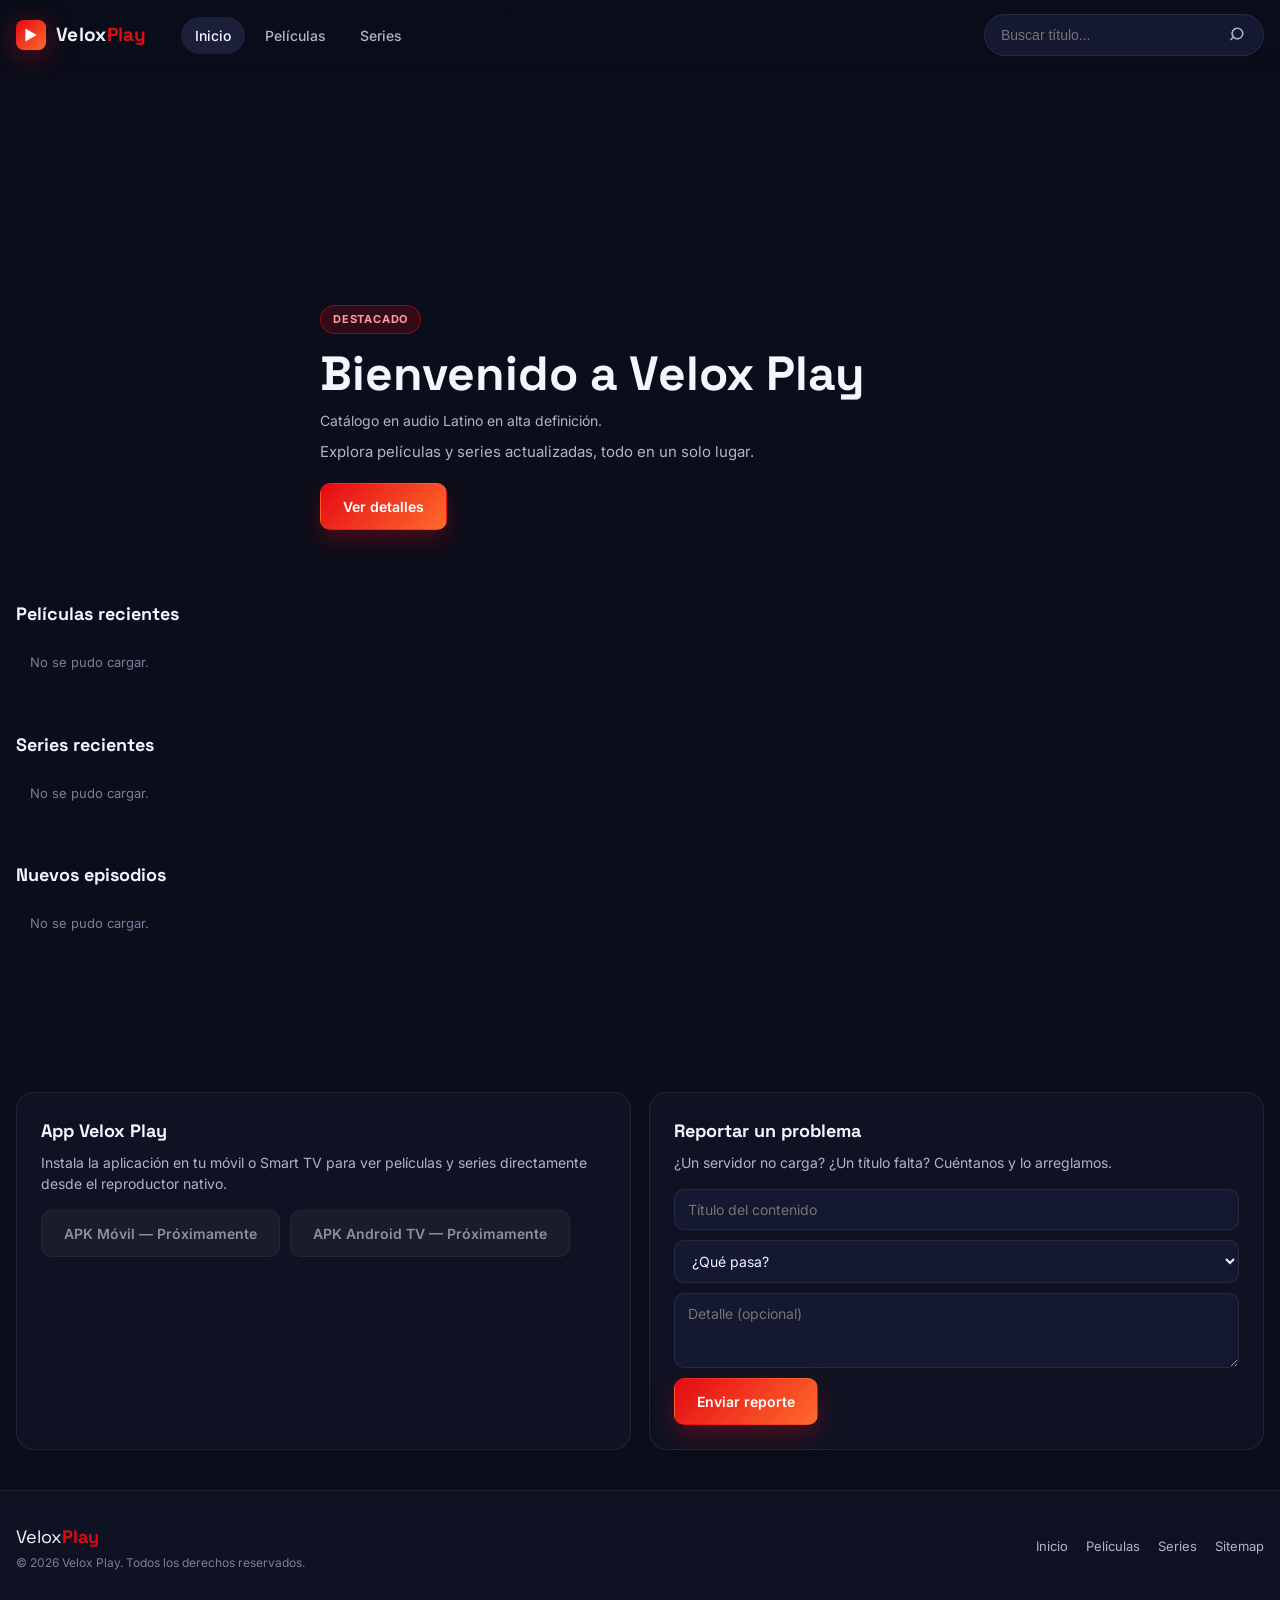
==== index.html @ 6c918c42 "feat: google verification, in-page player, apk+reportar, fix 400 filters - meta google-site-verifica" ====
<!DOCTYPE html>
<html lang="es">
<head>
<meta charset="UTF-8" />
<meta name="viewport" content="width=device-width, initial-scale=1.0, viewport-fit=cover" />
<meta name="theme-color" content="#0A0D1A" />
<meta name="color-scheme" content="dark" />
<title>Velox Play — Películas y Series en Latino</title>
<meta name="description" content="Velox Play: catálogo de películas y series en audio Latino en alta definición. Explora los estrenos, lo más visto y mucho más." />
<meta name="keywords" content="velox play, peliculas, series, latino, HD, streaming, cinemaxplus" />
<meta name="robots" content="index,follow" />
<meta name="author" content="Velox Play" />
<meta name="google-site-verification" content="STGP4YSyU94hh-bEzj_2WWJMJvswsyFrWCLGjD6s4Sg" />
<link rel="canonical" href="https://flashanaaya18.github.io/velox-play-studio/" />

<!-- Open Graph -->
<meta property="og:type" content="website" />
<meta property="og:title" content="Velox Play — Películas y Series en Latino" />
<meta property="og:description" content="Catálogo de películas y series en audio Latino en alta definición." />
<meta property="og:image" content="assets/og-cover.png" />
<meta property="og:site_name" content="Velox Play" />
<meta property="og:locale" content="es_MX" />

<!-- Twitter -->
<meta name="twitter:card" content="summary_large_image" />
<meta name="twitter:title" content="Velox Play" />
<meta name="twitter:description" content="Catálogo de películas y series en audio Latino." />
<meta name="twitter:image" content="assets/og-cover.png" />

<!-- JSON-LD -->
<script type="application/ld+json">
{
  "@context": "https://schema.org",
  "@type": "WebSite",
  "name": "Velox Play",
  "url": "https://flashanaaya18.github.io/velox-play-studio/",
  "inLanguage": "es-MX",
  "potentialAction": {
    "@type": "SearchAction",
    "target": "https://flashanaaya18.github.io/velox-play-studio/?q={search_term_string}",
    "query-input": "required name=search_term_string"
  }
}
</script>

<link rel="icon" type="image/svg+xml" href="assets/icon.svg" />
<link rel="apple-touch-icon" href="assets/icon-192.png" />
<link rel="manifest" href="manifest.webmanifest" />
<link rel="preconnect" href="https://fonts.googleapis.com" crossorigin />
<link rel="preconnect" href="https://fonts.gstatic.com" crossorigin />
<link rel="stylesheet" href="https://fonts.googleapis.com/css2?family=Space+Grotesk:wght@500;700&family=Inter:wght@400;500;600&display=swap" />
<link rel="stylesheet" href="css/styles.css" />
</head>
<body>

<header class="topbar" id="topbar">
  <div class="topbar__inner">
    <a href="#inicio" class="brand" aria-label="Velox Play inicio">
      <svg class="brand__mark" viewBox="0 0 32 32" aria-hidden="true">
        <defs>
          <linearGradient id="bg" x1="0" y1="0" x2="1" y2="1">
            <stop offset="0" stop-color="#E50914"/>
            <stop offset="1" stop-color="#FF6B2C"/>
          </linearGradient>
        </defs>
        <rect width="32" height="32" rx="8" fill="url(#bg)"/>
        <path d="M10 9 L22 16 L10 23 Z" fill="#fff"/>
      </svg>
      <span class="brand__name">Velox<span>Play</span></span>
    </a>

    <nav class="nav" aria-label="Principal">
      <a href="#inicio" class="nav__link is-active" data-view="inicio">Inicio</a>
      <a href="#peliculas" class="nav__link" data-view="peliculas">Películas</a>
      <a href="#series" class="nav__link" data-view="series">Series</a>
    </nav>

    <form class="search" role="search" onsubmit="return window.VeloxBuscar(event)">
      <input id="q" type="search" placeholder="Buscar título..." aria-label="Buscar" autocomplete="off" />
      <button type="submit" aria-label="Buscar">
        <svg viewBox="0 0 24 24" width="18" height="18" aria-hidden="true"><path fill="currentColor" d="M10 2a8 8 0 1 1-5.3 14l-3.2 3.2-1.4-1.4 3.2-3.2A8 8 0 0 1 10 2zm0 2a6 6 0 1 0 0 12 6 6 0 0 0 0-12z"/></svg>
      </button>
    </form>
  </div>
</header>

<main id="app">
  <!-- Hero -->
  <section class="hero" id="inicio" aria-label="Destacado">
    <div class="hero__bg" id="hero-bg"></div>
    <div class="hero__shade"></div>
    <div class="hero__content">
      <span class="hero__pill" id="hero-pill">Destacado</span>
      <h1 class="hero__title" id="hero-title">Bienvenido a Velox Play</h1>
      <p class="hero__meta" id="hero-meta">Catálogo en audio Latino en alta definición.</p>
      <p class="hero__text" id="hero-text">Explora películas y series actualizadas, todo en un solo lugar.</p>
      <div class="hero__cta">
        <button class="btn btn--primary" id="hero-btn" type="button">Ver detalles</button>
      </div>
    </div>
  </section>

  <!-- Filas dinámicas -->
  <section id="rows" class="rows" aria-label="Catálogo"></section>

  <!-- App Android (próximamente) + Reportar -->
  <section class="apkbox" id="apk" aria-label="Descargas y reportes">
    <div class="apkbox__inner">
      <div class="apkbox__card">
        <h3>App Velox Play</h3>
        <p>Instala la aplicación en tu móvil o Smart TV para ver películas y series directamente desde el reproductor nativo.</p>
        <div class="apkbox__btns">
          <button class="btn btn--ghost" disabled>APK Móvil — Próximamente</button>
          <button class="btn btn--ghost" disabled>APK Android TV — Próximamente</button>
        </div>
      </div>
      <div class="apkbox__card">
        <h3>Reportar un problema</h3>
        <p>¿Un servidor no carga? ¿Un título falta? Cuéntanos y lo arreglamos.</p>
        <form class="reportar" onsubmit="return window.VeloxReportar(event)">
          <input type="text" id="r-titulo" placeholder="Título del contenido" required />
          <select id="r-motivo" required>
            <option value="">¿Qué pasa?</option>
            <option>No carga ningún servidor</option>
            <option>Audio no es Latino</option>
            <option>Episodios faltantes</option>
            <option>Poster o datos incorrectos</option>
            <option>Otro</option>
          </select>
          <textarea id="r-detalle" rows="3" placeholder="Detalle (opcional)"></textarea>
          <button type="submit" class="btn btn--primary">Enviar reporte</button>
        </form>
      </div>
    </div>
  </section>
</main>

<footer class="footer">
  <div class="footer__inner">
    <div class="footer__brand">
      <span>Velox<strong>Play</strong></span>
      <p>© <span id="y"></span> Velox Play. Todos los derechos reservados.</p>
    </div>
    <nav class="footer__nav" aria-label="Pie de página">
      <a href="#inicio">Inicio</a>
      <a href="#peliculas">Películas</a>
      <a href="#series">Series</a>
      <a href="sitemap.xml">Sitemap</a>
    </nav>
  </div>
</footer>

<!-- Detalle (modal) -->
<div class="detail" id="detail" hidden role="dialog" aria-modal="true" aria-labelledby="detail-title">
  <div class="detail__backdrop" id="detail-backdrop"></div>
  <article class="detail__card">
    <button class="detail__close" type="button" aria-label="Cerrar" id="detail-close">×</button>
    <div class="detail__hero" id="detail-hero"></div>
    <div class="detail__body">
      <h2 id="detail-title"></h2>
      <div class="detail__meta" id="detail-meta"></div>
      <p id="detail-sinopsis"></p>

      <div class="detail__servers" id="detail-servers" hidden>
        <h3>Servidores</h3>
        <div class="srv-grid" id="srv-grid"></div>
      </div>

      <div class="detail__temporadas" id="detail-temporadas" hidden>
        <h3>Temporadas</h3>
        <div class="tabs" id="tabs"></div>
        <ol class="episodios" id="episodios"></ol>
      </div>
    </div>
  </article>
</div>

<!-- Reproductor embed (iframe en la misma página) -->
<div class="player" id="player" hidden role="dialog" aria-modal="true" aria-label="Reproductor">
  <div class="player__backdrop" id="player-backdrop"></div>
  <div class="player__frame">
    <button class="player__close" type="button" id="player-close" aria-label="Cerrar reproductor">×</button>
    <iframe id="player-iframe" src="about:blank" title="Reproductor" allow="autoplay; fullscreen; picture-in-picture" allowfullscreen referrerpolicy="no-referrer"></iframe>
  </div>
</div>

<!-- Toast -->
<div class="toast" id="toast" role="status" aria-live="polite"></div>

<script src="js/config.js"></script>
<script type="module" src="js/app.js"></script>
</body>
</html>
---- css/styles.css ----
/* Velox Play — tokens + base */
:root {
  --bg: #0A0D1A;
  --bg-2: #0E1222;
  --surface: #141830;
  --surface-2: #1B1F3A;
  --border: rgba(255,255,255,0.08);
  --text: #F3F5FF;
  --text-dim: #B0B4C9;
  --text-fade: #7A7F99;
  --accent: #E50914;
  --accent-2: #FF6B2C;
  --ok: #2ECC71;
  --azul: #3498DB;
  --amarillo: #F1C40F;
  --morado: #9B59B6;
  --naranja: #E67E22;
  --rosa: #E91E63;
  --radius: 14px;
  --radius-sm: 10px;
  --shadow-lg: 0 24px 60px rgba(0,0,0,0.5);
  --shadow-md: 0 8px 24px rgba(0,0,0,0.35);
  color-scheme: dark;
}

* { box-sizing: border-box; }

html, body { margin: 0; padding: 0; }
body {
  background: var(--bg);
  color: var(--text);
  font-family: 'Inter', system-ui, -apple-system, BlinkMacSystemFont, Segoe UI, Roboto, sans-serif;
  font-size: 15px;
  line-height: 1.5;
  min-height: 100vh;
  overflow-x: hidden;
  padding-top: env(safe-area-inset-top, 0);
}
img { max-width: 100%; display: block; }
a { color: inherit; text-decoration: none; }
button { cursor: pointer; font: inherit; color: inherit; background: none; border: none; }

/* ========== Topbar ========== */
.topbar {
  position: sticky;
  top: 0;
  z-index: 50;
  background: linear-gradient(to bottom, rgba(10,13,26,0.98), rgba(10,13,26,0.72) 70%, transparent);
  backdrop-filter: blur(16px);
  -webkit-backdrop-filter: blur(16px);
  transition: background 0.3s;
}
.topbar--scrolled { background: rgba(10,13,26,0.96); border-bottom: 1px solid var(--border); }
.topbar__inner {
  max-width: 1400px;
  margin: 0 auto;
  display: flex;
  align-items: center;
  gap: 18px;
  padding: 14px max(16px, env(safe-area-inset-left, 0));
}
.brand { display: flex; align-items: center; gap: 10px; }
.brand__mark { width: 30px; height: 30px; filter: drop-shadow(0 6px 14px rgba(229,9,20,0.4)); }
.brand__name {
  font-family: 'Space Grotesk', sans-serif;
  font-weight: 700;
  font-size: 19px;
  letter-spacing: 0.3px;
}
.brand__name span { color: var(--accent); }

.nav { display: flex; gap: 6px; margin-left: 16px; }
.nav__link {
  padding: 8px 14px;
  border-radius: 999px;
  font-size: 14px;
  font-weight: 500;
  color: var(--text-dim);
  transition: all 0.2s;
}
.nav__link:hover { color: var(--text); background: var(--surface); }
.nav__link.is-active { color: var(--text); background: var(--surface-2); }

.search {
  margin-left: auto;
  display: flex;
  align-items: center;
  background: var(--surface);
  border: 1px solid var(--border);
  border-radius: 999px;
  padding: 4px 8px 4px 14px;
  gap: 4px;
  transition: border-color 0.2s;
}
.search:focus-within { border-color: var(--accent); }
.search input {
  background: transparent;
  border: 0;
  outline: 0;
  color: var(--text);
  font-size: 14px;
  width: 220px;
}
.search button {
  display: grid;
  place-items: center;
  width: 32px;
  height: 32px;
  border-radius: 50%;
  color: var(--text-dim);
}
.search button:hover { color: var(--text); background: var(--surface-2); }

/* ========== Hero ========== */
.hero {
  position: relative;
  min-height: 520px;
  display: flex;
  align-items: flex-end;
  padding: 80px max(16px, env(safe-area-inset-left, 0)) 60px;
  overflow: hidden;
  isolation: isolate;
}
.hero__bg {
  position: absolute;
  inset: 0;
  background-size: cover;
  background-position: center;
  background-color: var(--bg-2);
  z-index: -2;
  transition: opacity 0.6s;
  opacity: 0;
}
.hero__bg.is-ready { opacity: 1; }
.hero__shade {
  position: absolute;
  inset: 0;
  background: linear-gradient(90deg, rgba(10,13,26,0.98) 0%, rgba(10,13,26,0.72) 40%, rgba(10,13,26,0.1) 70%),
              linear-gradient(0deg, rgba(10,13,26,1) 2%, transparent 60%);
  z-index: -1;
}
.hero__content {
  max-width: 1400px;
  margin: 0 auto;
  width: 100%;
  max-inline-size: 640px;
}
.hero__pill {
  display: inline-block;
  padding: 5px 12px;
  background: rgba(229,9,20,0.18);
  border: 1px solid rgba(229,9,20,0.5);
  color: #ff9aa2;
  border-radius: 999px;
  font-size: 11px;
  font-weight: 700;
  letter-spacing: 0.8px;
  text-transform: uppercase;
  margin-bottom: 14px;
}
.hero__title {
  font-family: 'Space Grotesk', sans-serif;
  font-weight: 700;
  font-size: clamp(28px, 5vw, 48px);
  line-height: 1.08;
  margin: 0 0 10px;
  text-wrap: balance;
}
.hero__meta { color: var(--text-dim); font-size: 14px; margin: 0 0 10px; }
.hero__text {
  color: var(--text-dim);
  font-size: 15px;
  margin: 0 0 20px;
  line-height: 1.5;
  display: -webkit-box;
  -webkit-line-clamp: 3;
  -webkit-box-orient: vertical;
  overflow: hidden;
}
.hero__cta { display: flex; gap: 10px; flex-wrap: wrap; }

.btn {
  display: inline-flex;
  align-items: center;
  gap: 8px;
  padding: 12px 22px;
  border-radius: 10px;
  font-weight: 600;
  font-size: 14px;
  transition: transform 0.15s, filter 0.15s;
  border: 1px solid transparent;
}
.btn:hover { transform: translateY(-1px); filter: brightness(1.08); }
.btn:active { transform: translateY(0); }
.btn--primary {
  background: linear-gradient(135deg, var(--accent), var(--accent-2));
  color: #fff;
  box-shadow: 0 10px 24px rgba(229,9,20,0.3);
}
.btn--ghost {
  background: rgba(255,255,255,0.08);
  color: var(--text);
  border-color: var(--border);
}

/* ========== Rows ========== */
.rows {
  max-width: 1400px;
  margin: 0 auto;
  padding: 10px max(16px, env(safe-area-inset-left, 0)) 60px;
}
.row { margin-bottom: 36px; }
.row__header {
  display: flex;
  align-items: baseline;
  gap: 10px;
  margin-bottom: 12px;
}
.row__title {
  font-family: 'Space Grotesk', sans-serif;
  font-weight: 700;
  font-size: 18px;
  margin: 0;
}
.row__count { color: var(--text-fade); font-size: 12px; }

.row__scroller {
  display: grid;
  grid-auto-flow: column;
  grid-auto-columns: 150px;
  gap: 12px;
  overflow-x: auto;
  overflow-y: hidden;
  scroll-snap-type: x proximity;
  scroll-padding-left: 16px;
  padding-bottom: 8px;
  scrollbar-width: thin;
  scrollbar-color: var(--surface-2) transparent;
}
.row__scroller::-webkit-scrollbar { height: 6px; }
.row__scroller::-webkit-scrollbar-thumb { background: var(--surface-2); border-radius: 3px; }

/* ========== Card ========== */
.card {
  position: relative;
  aspect-ratio: 2 / 3;
  border-radius: var(--radius);
  overflow: hidden;
  background: var(--surface);
  cursor: pointer;
  scroll-snap-align: start;
  transition: transform 0.2s, box-shadow 0.2s;
  isolation: isolate;
}
.card:hover {
  transform: translateY(-4px) scale(1.03);
  box-shadow: var(--shadow-lg);
  z-index: 2;
}
.card__poster {
  width: 100%;
  height: 100%;
  object-fit: cover;
  background: var(--surface-2);
  transition: transform 0.4s;
}
.card:hover .card__poster { transform: scale(1.06); }
.card__fade {
  position: absolute;
  inset: 0;
  background: linear-gradient(0deg, rgba(0,0,0,0.85) 0%, transparent 45%);
  opacity: 0;
  transition: opacity 0.2s;
}
.card:hover .card__fade { opacity: 1; }
.card__info {
  position: absolute;
  left: 10px;
  right: 10px;
  bottom: 8px;
  color: #fff;
  opacity: 0;
  transform: translateY(6px);
  transition: all 0.25s;
}
.card:hover .card__info { opacity: 1; transform: translateY(0); }
.card__title { font-weight: 600; font-size: 13px; line-height: 1.2; }
.card__sub { color: rgba(255,255,255,0.8); font-size: 11px; margin-top: 2px; }

.card__badges {
  position: absolute;
  top: 8px;
  left: 8px;
  display: flex;
  gap: 4px;
  flex-wrap: wrap;
}
.badge {
  padding: 3px 7px;
  border-radius: 6px;
  font-size: 10px;
  font-weight: 700;
  letter-spacing: 0.4px;
  text-transform: uppercase;
  color: #fff;
}
.badge--top { background: linear-gradient(135deg, var(--accent), var(--accent-2)); }
.badge--cam { background: var(--amarillo); color: #1a1a1a; }
.badge--new { background: var(--ok); }

/* Skeletons */
.skeleton {
  background: linear-gradient(90deg, var(--surface) 0%, var(--surface-2) 40%, var(--surface) 80%);
  background-size: 400% 100%;
  animation: shimmer 1.6s linear infinite;
}
@keyframes shimmer { 0% { background-position: 100% 0; } 100% { background-position: 0 0; } }

/* ========== Detail modal ========== */
.detail {
  position: fixed;
  inset: 0;
  z-index: 100;
  display: grid;
  place-items: center;
  padding: max(16px, env(safe-area-inset-top, 0));
}
.detail[hidden] { display: none; }
.detail__backdrop {
  position: absolute;
  inset: 0;
  background: rgba(0,0,0,0.75);
  backdrop-filter: blur(6px);
  -webkit-backdrop-filter: blur(6px);
}
.detail__card {
  position: relative;
  width: 100%;
  max-width: 920px;
  max-height: 92vh;
  background: var(--bg-2);
  border: 1px solid var(--border);
  border-radius: 18px;
  overflow: hidden;
  display: flex;
  flex-direction: column;
  box-shadow: var(--shadow-lg);
  animation: pop 0.2s ease-out;
}
@keyframes pop { from { opacity: 0; transform: scale(0.96); } to { opacity: 1; transform: scale(1); } }
.detail__close {
  position: absolute;
  top: 12px;
  right: 12px;
  width: 36px;
  height: 36px;
  border-radius: 50%;
  background: rgba(0,0,0,0.6);
  color: #fff;
  font-size: 22px;
  line-height: 36px;
  z-index: 3;
}
.detail__close:hover { background: rgba(0,0,0,0.85); }
.detail__hero {
  aspect-ratio: 16 / 9;
  background-size: cover;
  background-position: center;
  background-color: var(--surface);
  position: relative;
}
.detail__hero::after {
  content: '';
  position: absolute;
  inset: 0;
  background: linear-gradient(0deg, var(--bg-2) 0%, transparent 60%);
}
.detail__body {
  padding: 20px 24px 28px;
  overflow-y: auto;
}
.detail__body h2 {
  font-family: 'Space Grotesk', sans-serif;
  font-size: clamp(22px, 3vw, 30px);
  margin: 0 0 8px;
}
.detail__meta {
  color: var(--text-dim);
  font-size: 13px;
  display: flex;
  gap: 14px;
  flex-wrap: wrap;
  margin-bottom: 14px;
}
.detail__meta .dot { color: var(--text-fade); }
.detail__body p { color: var(--text-dim); margin: 0 0 20px; line-height: 1.6; }
.detail__body h3 {
  font-family: 'Space Grotesk', sans-serif;
  font-size: 16px;
  margin: 16px 0 10px;
}

/* Server picker */
.srv-grid { display: grid; grid-template-columns: repeat(auto-fill, minmax(180px, 1fr)); gap: 10px; }
.srv {
  display: flex;
  align-items: center;
  gap: 10px;
  padding: 12px 14px;
  border-radius: var(--radius-sm);
  border: 1.5px solid var(--border);
  background: var(--surface);
  color: var(--text);
  transition: transform 0.15s, background 0.15s;
  text-align: left;
}
.srv:hover { transform: translateY(-2px); }
.srv__dot { width: 10px; height: 10px; border-radius: 50%; flex: none; }
.srv__name { font-size: 13px; font-weight: 600; flex: 1; overflow: hidden; text-overflow: ellipsis; white-space: nowrap; }
.srv__lang {
  font-size: 10px;
  padding: 3px 7px;
  background: rgba(0,0,0,0.3);
  border-radius: 5px;
  font-weight: 700;
}

/* Temporadas */
.tabs { display: flex; gap: 6px; margin-bottom: 12px; flex-wrap: wrap; }
.tab {
  padding: 7px 14px;
  border-radius: 999px;
  background: var(--surface);
  color: var(--text-dim);
  font-size: 13px;
  font-weight: 500;
}
.tab.is-active { background: var(--accent); color: #fff; }
.episodios { list-style: none; padding: 0; margin: 0; display: flex; flex-direction: column; gap: 6px; }
.episodios li {
  padding: 12px 14px;
  background: var(--surface);
  border-radius: var(--radius-sm);
  display: flex;
  align-items: center;
  gap: 10px;
  cursor: pointer;
  transition: background 0.15s;
}
.episodios li:hover { background: var(--surface-2); }
.episodios .ep-num { color: var(--accent); font-weight: 700; font-size: 13px; width: 46px; flex: none; }
.episodios .ep-tit { font-size: 14px; }

/* ========== Footer ========== */
.footer {
  border-top: 1px solid var(--border);
  padding: 32px max(16px, env(safe-area-inset-left, 0));
  margin-top: 40px;
  background: var(--bg-2);
}
.footer__inner {
  max-width: 1400px;
  margin: 0 auto;
  display: flex;
  justify-content: space-between;
  align-items: center;
  gap: 20px;
  flex-wrap: wrap;
}
.footer__brand {
  font-family: 'Space Grotesk', sans-serif;
  font-size: 18px;
}
.footer__brand strong { color: var(--accent); }
.footer__brand p { font-family: 'Inter', sans-serif; font-size: 12px; color: var(--text-fade); margin: 4px 0 0; }
.footer__nav { display: flex; gap: 18px; font-size: 13px; color: var(--text-dim); }
.footer__nav a:hover { color: var(--text); }

/* ========== Toast ========== */
.toast {
  position: fixed;
  left: 50%;
  bottom: 24px;
  transform: translateX(-50%) translateY(20px);
  background: var(--surface-2);
  color: var(--text);
  padding: 12px 20px;
  border-radius: 10px;
  font-size: 13px;
  box-shadow: var(--shadow-md);
  opacity: 0;
  pointer-events: none;
  transition: all 0.25s;
  z-index: 200;
}
.toast.is-visible { opacity: 1; transform: translateX(-50%) translateY(0); }

/* ========== Responsive ========== */
@media (max-width: 840px) {
  .nav { display: none; }
  .search input { width: 140px; }
  .hero { min-height: 420px; padding-top: 60px; }
  .row__scroller { grid-auto-columns: 120px; }
}
@media (max-width: 480px) {
  .topbar__inner { gap: 10px; padding: 10px 12px; }
  .brand__name { font-size: 16px; }
  .search input { width: 90px; font-size: 13px; }
  .search { padding-left: 10px; }
  .hero { min-height: 380px; padding: 50px 14px 36px; }
  .hero__title { font-size: 26px; }
  .rows { padding: 10px 12px 40px; }
  .row__scroller { grid-auto-columns: 108px; gap: 8px; }
  .detail__body { padding: 16px; }
  .srv-grid { grid-template-columns: 1fr; }
  .footer__inner { flex-direction: column; text-align: center; }
}

/* Honra el usuario que prefiere menos animación */
@media (prefers-reduced-motion: reduce) {
  * { animation-duration: 0.001s !important; transition-duration: 0.001s !important; }
}

/* ========== APK + Reportar ========== */
.apkbox {
  max-width: 1400px;
  margin: 40px auto 0;
  padding: 0 max(16px, env(safe-area-inset-left, 0));
}
.apkbox__inner {
  display: grid;
  grid-template-columns: repeat(auto-fit, minmax(300px, 1fr));
  gap: 18px;
}
.apkbox__card {
  background: var(--bg-2);
  border: 1px solid var(--border);
  border-radius: 18px;
  padding: 24px;
}
.apkbox__card h3 {
  font-family: 'Space Grotesk', sans-serif;
  margin: 0 0 8px;
  font-size: 18px;
}
.apkbox__card p { color: var(--text-dim); font-size: 14px; margin: 0 0 16px; line-height: 1.5; }
.apkbox__btns { display: flex; gap: 10px; flex-wrap: wrap; }
.apkbox__btns .btn[disabled] { opacity: 0.55; cursor: not-allowed; }

.reportar { display: flex; flex-direction: column; gap: 10px; }
.reportar input,
.reportar select,
.reportar textarea {
  background: var(--surface);
  border: 1px solid var(--border);
  color: var(--text);
  border-radius: 10px;
  padding: 11px 13px;
  font-size: 14px;
  font-family: inherit;
  outline: none;
  transition: border-color 0.15s;
}
.reportar input:focus,
.reportar select:focus,
.reportar textarea:focus { border-color: var(--accent); }
.reportar textarea { resize: vertical; min-height: 68px; }
.reportar .btn { align-self: flex-start; }

/* ========== Player iframe ========== */
.player {
  position: fixed;
  inset: 0;
  z-index: 150;
  display: grid;
  place-items: center;
  padding: max(12px, env(safe-area-inset-top, 0));
}
.player[hidden] { display: none; }
.player__backdrop {
  position: absolute;
  inset: 0;
  background: rgba(0,0,0,0.92);
  backdrop-filter: blur(6px);
}
.player__frame {
  position: relative;
  width: min(1200px, 100%);
  aspect-ratio: 16 / 9;
  background: #000;
  border-radius: 14px;
  overflow: hidden;
  box-shadow: var(--shadow-lg);
}
.player__frame iframe {
  width: 100%;
  height: 100%;
  border: 0;
  background: #000;
}
.player__close {
  position: absolute;
  top: -42px;
  right: 0;
  width: 36px;
  height: 36px;
  border-radius: 50%;
  background: rgba(255,255,255,0.14);
  color: #fff;
  font-size: 22px;
  line-height: 36px;
  z-index: 5;
}
.player__close:hover { background: rgba(255,255,255,0.28); }
@media (max-width: 480px) {
  .player__close { top: 4px; right: 4px; }
  .player__frame { border-radius: 0; height: 100%; aspect-ratio: auto; width: 100%; }
}
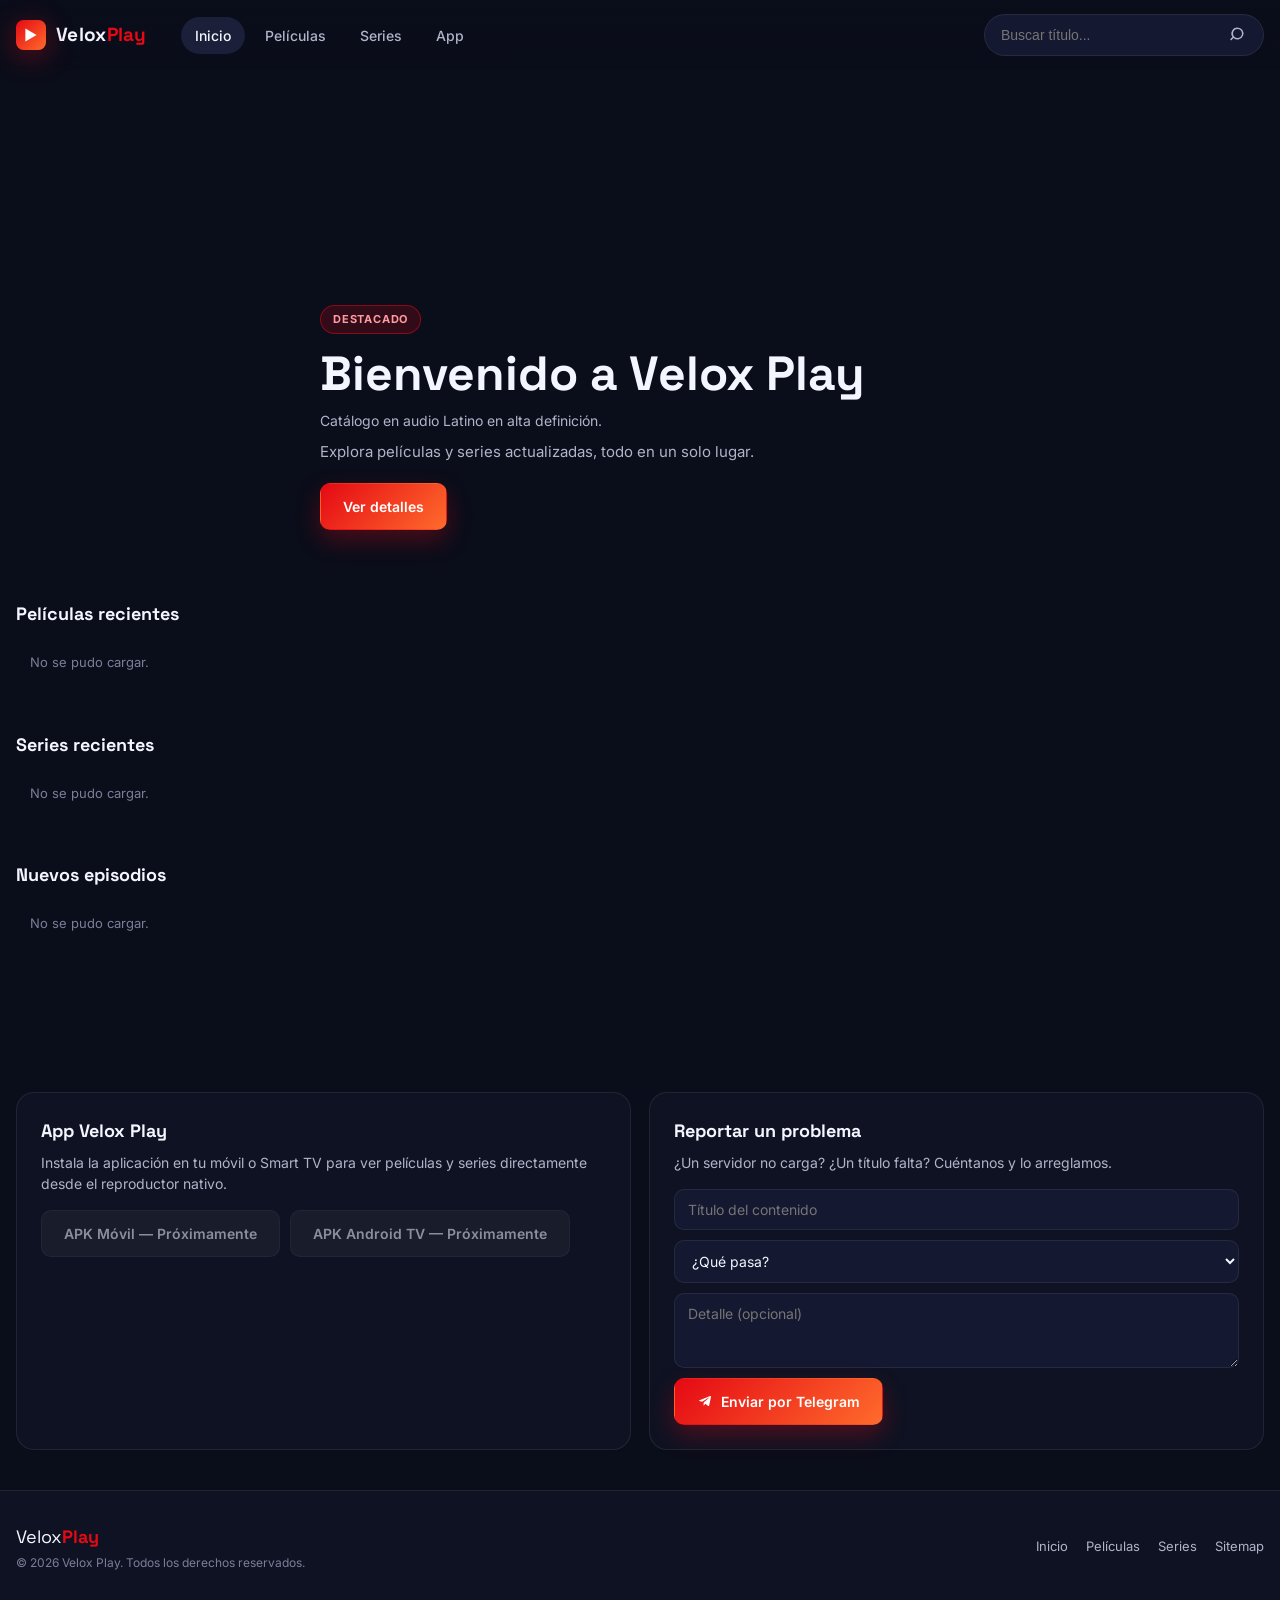
==== commit ef0d71f4: "feat: menu movil (hamburguesa), reportes por Telegram y sitemap - Boton hamburguesa en topbar con dr" ====
--- a/index.html
+++ b/index.html
@@ -69,10 +69,15 @@
       <span class="brand__name">Velox<span>Play</span></span>
     </a>
 
-    <nav class="nav" aria-label="Principal">
+    <button class="nav-toggle" type="button" id="nav-toggle" aria-label="Abrir menú" aria-expanded="false">
+      <span></span><span></span><span></span>
+    </button>
+
+    <nav class="nav" aria-label="Principal" id="nav">
       <a href="#inicio" class="nav__link is-active" data-view="inicio">Inicio</a>
       <a href="#peliculas" class="nav__link" data-view="peliculas">Películas</a>
       <a href="#series" class="nav__link" data-view="series">Series</a>
+      <a href="#apk" class="nav__link" data-view="apk">App</a>
     </nav>
 
     <form class="search" role="search" onsubmit="return window.VeloxBuscar(event)">
@@ -128,7 +133,10 @@
             <option>Otro</option>
           </select>
           <textarea id="r-detalle" rows="3" placeholder="Detalle (opcional)"></textarea>
-          <button type="submit" class="btn btn--primary">Enviar reporte</button>
+          <button type="submit" class="btn btn--primary">
+            <svg viewBox="0 0 24 24" width="16" height="16" aria-hidden="true"><path fill="currentColor" d="m9.78 18.65.28-4.23 7.68-6.92c.34-.31-.07-.46-.52-.19L7.74 13.3 3.64 12c-.88-.25-.89-.86.2-1.3l15.97-6.16c.73-.33 1.43.18 1.15 1.3l-2.72 12.81c-.19.91-.74 1.13-1.5.71L12.6 16.3l-1.99 1.93c-.23.23-.42.42-.83.42"/></svg>
+            Enviar por Telegram
+          </button>
         </form>
       </div>
     </div>
--- a/css/styles.css
+++ b/css/styles.css
@@ -69,6 +69,11 @@
 }
 .brand__name span { color: var(--accent); }
 
+.nav-toggle { display: none; width: 40px; height: 40px; border-radius: 10px; padding: 10px 8px; margin-left: auto; flex-direction: column; justify-content: space-between; align-items: stretch; border: 1px solid var(--border); background: rgba(255,255,255,0.03); }
+.nav-toggle span { display: block; height: 2px; background: var(--text); border-radius: 2px; transition: transform .25s, opacity .2s; }
+.nav-toggle[aria-expanded="true"] span:nth-child(1) { transform: translateY(7px) rotate(45deg); }
+.nav-toggle[aria-expanded="true"] span:nth-child(2) { opacity: 0; }
+.nav-toggle[aria-expanded="true"] span:nth-child(3) { transform: translateY(-7px) rotate(-45deg); }
 .nav { display: flex; gap: 6px; margin-left: 16px; }
 .nav__link {
   padding: 8px 14px;
@@ -497,8 +502,30 @@
 
 /* ========== Responsive ========== */
 @media (max-width: 840px) {
-  .nav { display: none; }
-  .search input { width: 140px; }
+  .nav-toggle { display: flex; }
+  .topbar__inner { flex-wrap: wrap; }
+  .search { order: 3; width: 100%; margin-top: 4px; }
+  .search input { width: 100%; }
+  .nav {
+    order: 4;
+    width: 100%;
+    margin: 0;
+    flex-direction: column;
+    gap: 2px;
+    max-height: 0;
+    overflow: hidden;
+    transition: max-height .25s ease, margin-top .25s ease;
+    border-top: 1px solid transparent;
+  }
+  .nav.is-open {
+    max-height: 320px;
+    margin-top: 8px;
+    padding-top: 10px;
+    border-top-color: var(--border);
+  }
+  .nav__link { padding: 12px 14px; border-radius: 10px; font-size: 15px; }
+  .hero { min-height: 420px; padding-top: 60px; }
+  .row__scroller { grid-auto-columns: 120px; }
   .hero { min-height: 420px; padding-top: 60px; }
   .row__scroller { grid-auto-columns: 120px; }
 }
@@ -616,3 +643,16 @@
   .player__close { top: 4px; right: 4px; }
   .player__frame { border-radius: 0; height: 100%; aspect-ratio: auto; width: 100%; }
 }
+
+.episodios .ep-badge {
+  margin-left: auto;
+  font-size: 10px;
+  font-weight: 700;
+  padding: 3px 8px;
+  border-radius: 6px;
+  background: rgba(46,204,113,0.18);
+  color: #4ed88b;
+  text-transform: uppercase;
+  letter-spacing: 0.5px;
+}
+.episodios .ep-badge--off { background: rgba(255,255,255,0.08); color: var(--text-fade); }
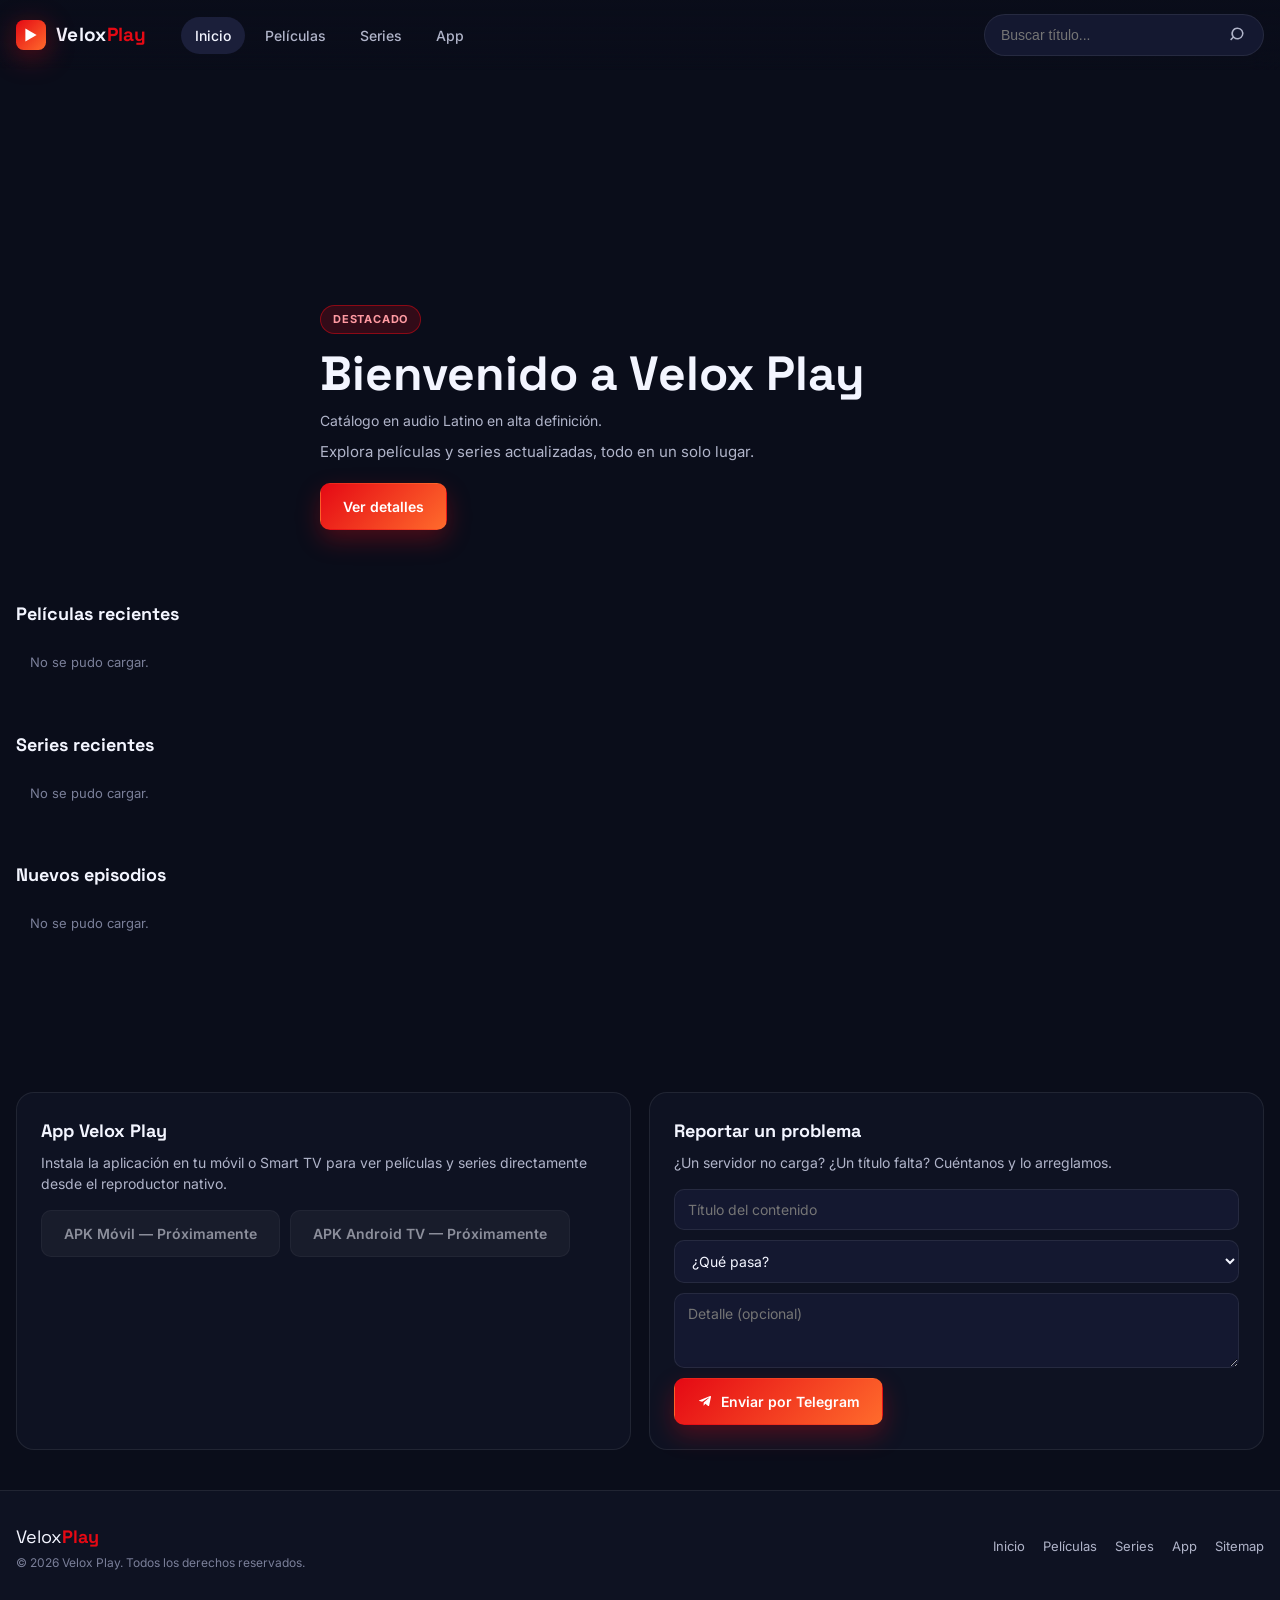
==== commit 052e9ea3: "feat: paginas peliculas.html, series.html, app.html (+ sitemap) - peliculas.html: catalogo paginado " ====
--- a/index.html
+++ b/index.html
@@ -75,9 +75,9 @@
 
     <nav class="nav" aria-label="Principal" id="nav">
       <a href="#inicio" class="nav__link is-active" data-view="inicio">Inicio</a>
-      <a href="#peliculas" class="nav__link" data-view="peliculas">Películas</a>
-      <a href="#series" class="nav__link" data-view="series">Series</a>
-      <a href="#apk" class="nav__link" data-view="apk">App</a>
+      <a href="peliculas.html" class="nav__link">Películas</a>
+      <a href="series.html" class="nav__link">Series</a>
+      <a href="app.html" class="nav__link">App</a>
     </nav>
 
     <form class="search" role="search" onsubmit="return window.VeloxBuscar(event)">
@@ -150,9 +150,10 @@
       <p>© <span id="y"></span> Velox Play. Todos los derechos reservados.</p>
     </div>
     <nav class="footer__nav" aria-label="Pie de página">
-      <a href="#inicio">Inicio</a>
-      <a href="#peliculas">Películas</a>
-      <a href="#series">Series</a>
+      <a href="index.html">Inicio</a>
+      <a href="peliculas.html">Películas</a>
+      <a href="series.html">Series</a>
+      <a href="app.html">App</a>
       <a href="sitemap.xml">Sitemap</a>
     </nav>
   </div>
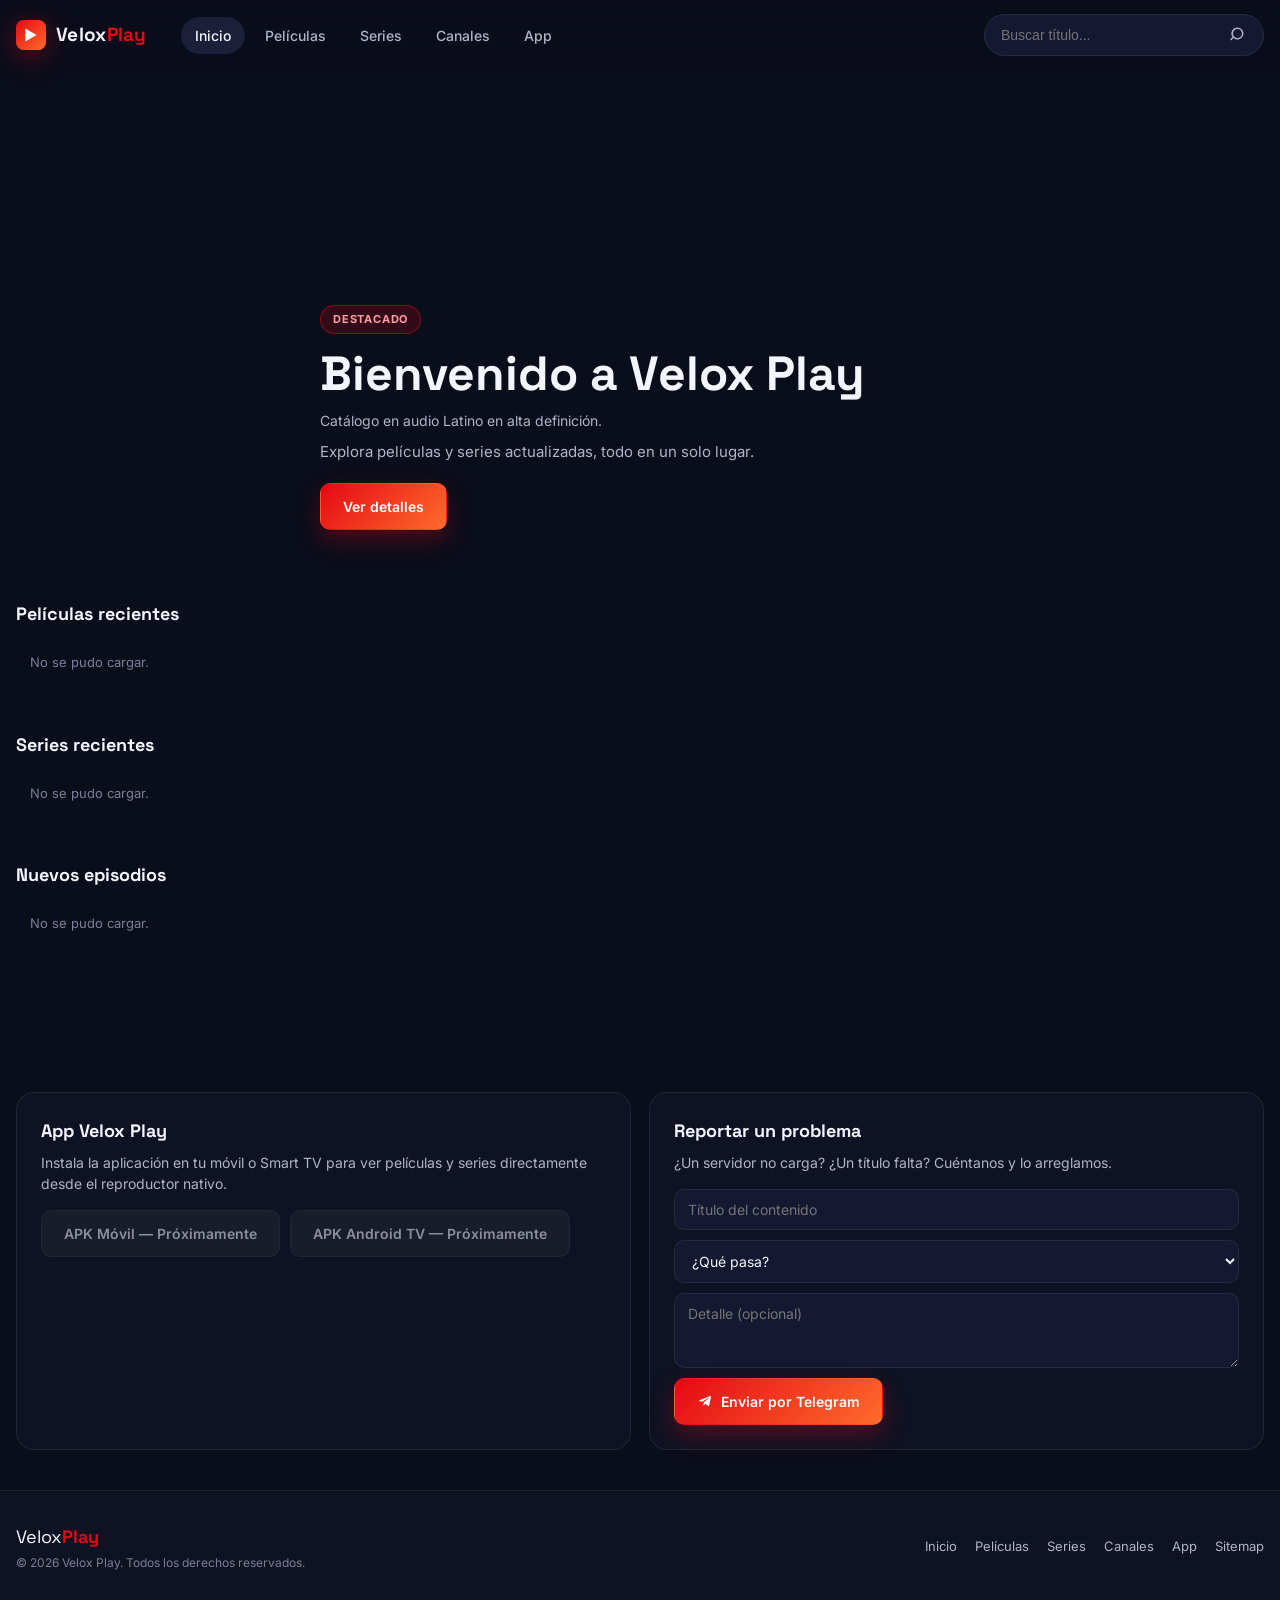
==== commit 69382aac: "feat: detalle v2, filtros, +18, canales.html, similares" ====
--- a/index.html
+++ b/index.html
@@ -77,6 +77,7 @@
       <a href="#inicio" class="nav__link is-active" data-view="inicio">Inicio</a>
       <a href="peliculas.html" class="nav__link">Películas</a>
       <a href="series.html" class="nav__link">Series</a>
+      <a href="canales.html" class="nav__link">Canales</a>
       <a href="app.html" class="nav__link">App</a>
     </nav>
 
@@ -153,6 +154,7 @@
       <a href="index.html">Inicio</a>
       <a href="peliculas.html">Películas</a>
       <a href="series.html">Series</a>
+      <a href="canales.html">Canales</a>
       <a href="app.html">App</a>
       <a href="sitemap.xml">Sitemap</a>
     </nav>
--- a/css/styles.css
+++ b/css/styles.css
@@ -656,3 +656,60 @@
   letter-spacing: 0.5px;
 }
 .episodios .ep-badge--off { background: rgba(255,255,255,0.08); color: var(--text-fade); }
+
+/* ========== Detalle v2 — layout mejorado ========== */
+.detail-grid { display: grid; grid-template-columns: 1fr; gap: 20px; }
+@media (min-width: 900px) {
+  .detail-grid.detail-grid--peli { grid-template-columns: 280px 1fr; align-items: start; }
+  .detail-grid.detail-grid--serie { grid-template-columns: 1fr 320px; align-items: start; }
+}
+
+.detail-side { display: flex; flex-direction: column; gap: 14px; }
+.detail-side__poster { width: 100%; aspect-ratio: 2/3; border-radius: 10px; object-fit: cover; box-shadow: var(--shadow-md); background: var(--surface-2); }
+
+.srv-stack { display: grid; grid-template-columns: 1fr; gap: 8px; }
+.srv-stack .srv { justify-content: flex-start; }
+
+.langs { display: flex; flex-wrap: wrap; gap: 6px; }
+.lang-pill { padding: 4px 10px; border-radius: 999px; background: var(--surface-2); color: var(--text-dim); font-size: 12px; font-weight: 600; letter-spacing: .3px; }
+.lang-pill.is-active { background: var(--accent); color: #fff; }
+
+/* Series: panel episodios + temporadas con prev/next */
+.serie-body { display: flex; flex-direction: column; gap: 14px; }
+.ep-nav { display: flex; align-items: center; gap: 10px; background: var(--surface); border: 1px solid var(--border); border-radius: 10px; padding: 8px 10px; }
+.ep-nav__btn { padding: 6px 10px; background: var(--surface-2); border-radius: 8px; color: var(--text); font-weight: 600; font-size: 13px; }
+.ep-nav__btn[disabled] { opacity: .35; cursor: not-allowed; }
+.ep-nav__sel { flex: 1; background: var(--surface-2); color: var(--text); border: 1px solid var(--border); border-radius: 8px; padding: 6px 10px; font: inherit; }
+
+.epi-panel { background: var(--surface); border: 1px solid var(--border); border-radius: 12px; padding: 10px; }
+.epi-panel h4 { margin: 2px 4px 10px; font-size: 14px; font-weight: 700; color: var(--text); font-family: 'Space Grotesk', sans-serif; letter-spacing: .3px; }
+.epi-list { list-style: none; padding: 0; margin: 0; max-height: 360px; overflow-y: auto; display: grid; gap: 4px; }
+.epi-list li { display: flex; align-items: center; gap: 8px; padding: 8px 10px; border-radius: 8px; cursor: pointer; transition: background .15s; font-size: 13.5px; }
+.epi-list li:hover, .epi-list li.is-active { background: var(--surface-2); }
+.epi-list li.is-active { outline: 1px solid var(--accent); }
+.epi-list .ep-n { min-width: 48px; color: var(--accent); font-weight: 700; font-size: 12px; }
+.epi-list .ep-t { flex: 1; color: var(--text); }
+.epi-list .ep-b { font-size: 11px; color: var(--text-fade); }
+
+/* Similares */
+.similares { margin-top: 18px; }
+.similares h3 { font-size: 15px; margin: 0 0 10px; font-family: 'Space Grotesk', sans-serif; }
+.sim-grid { display: grid; grid-template-columns: repeat(auto-fill, minmax(100px, 1fr)); gap: 8px; }
+.sim-card { cursor: pointer; border-radius: 8px; overflow: hidden; background: var(--surface-2); aspect-ratio: 2/3; position: relative; }
+.sim-card img { width: 100%; height: 100%; object-fit: cover; display: block; }
+.sim-card span { position: absolute; left: 0; right: 0; bottom: 0; padding: 4px 6px; font-size: 11px; background: linear-gradient(to top, rgba(0,0,0,0.9), transparent); color: #fff; white-space: nowrap; overflow: hidden; text-overflow: ellipsis; }
+
+/* Badge +18 */
+.badge--adulto { background: linear-gradient(135deg, #E50914, #B20610); color: #fff; }
+
+/* Advertencia +18 */
+.aviso { position: fixed; inset: 0; z-index: 110; display: flex; align-items: center; justify-content: center; padding: 20px; background: rgba(0,0,0,0.85); backdrop-filter: blur(6px); }
+.aviso[hidden] { display: none; }
+.aviso__card { max-width: 440px; background: var(--surface); border: 1px solid var(--border); border-radius: 14px; padding: 24px; text-align: center; }
+.aviso__card h3 { font-family: 'Space Grotesk', sans-serif; margin: 0 0 8px; font-size: 22px; color: #FF5252; }
+.aviso__card p { color: var(--text-dim); margin: 6px 0; font-size: 14px; line-height: 1.55; }
+.aviso__btns { display: flex; gap: 10px; justify-content: center; margin-top: 16px; flex-wrap: wrap; }
+
+/* Filtros extendidos */
+.filtros-ext { display: flex; flex-wrap: wrap; gap: 10px; align-items: center; margin: 8px 0 14px; }
+.filtros-ext select { background: var(--surface); color: var(--text); border: 1px solid var(--border); border-radius: 999px; padding: 8px 12px; font: inherit; font-size: 13px; }
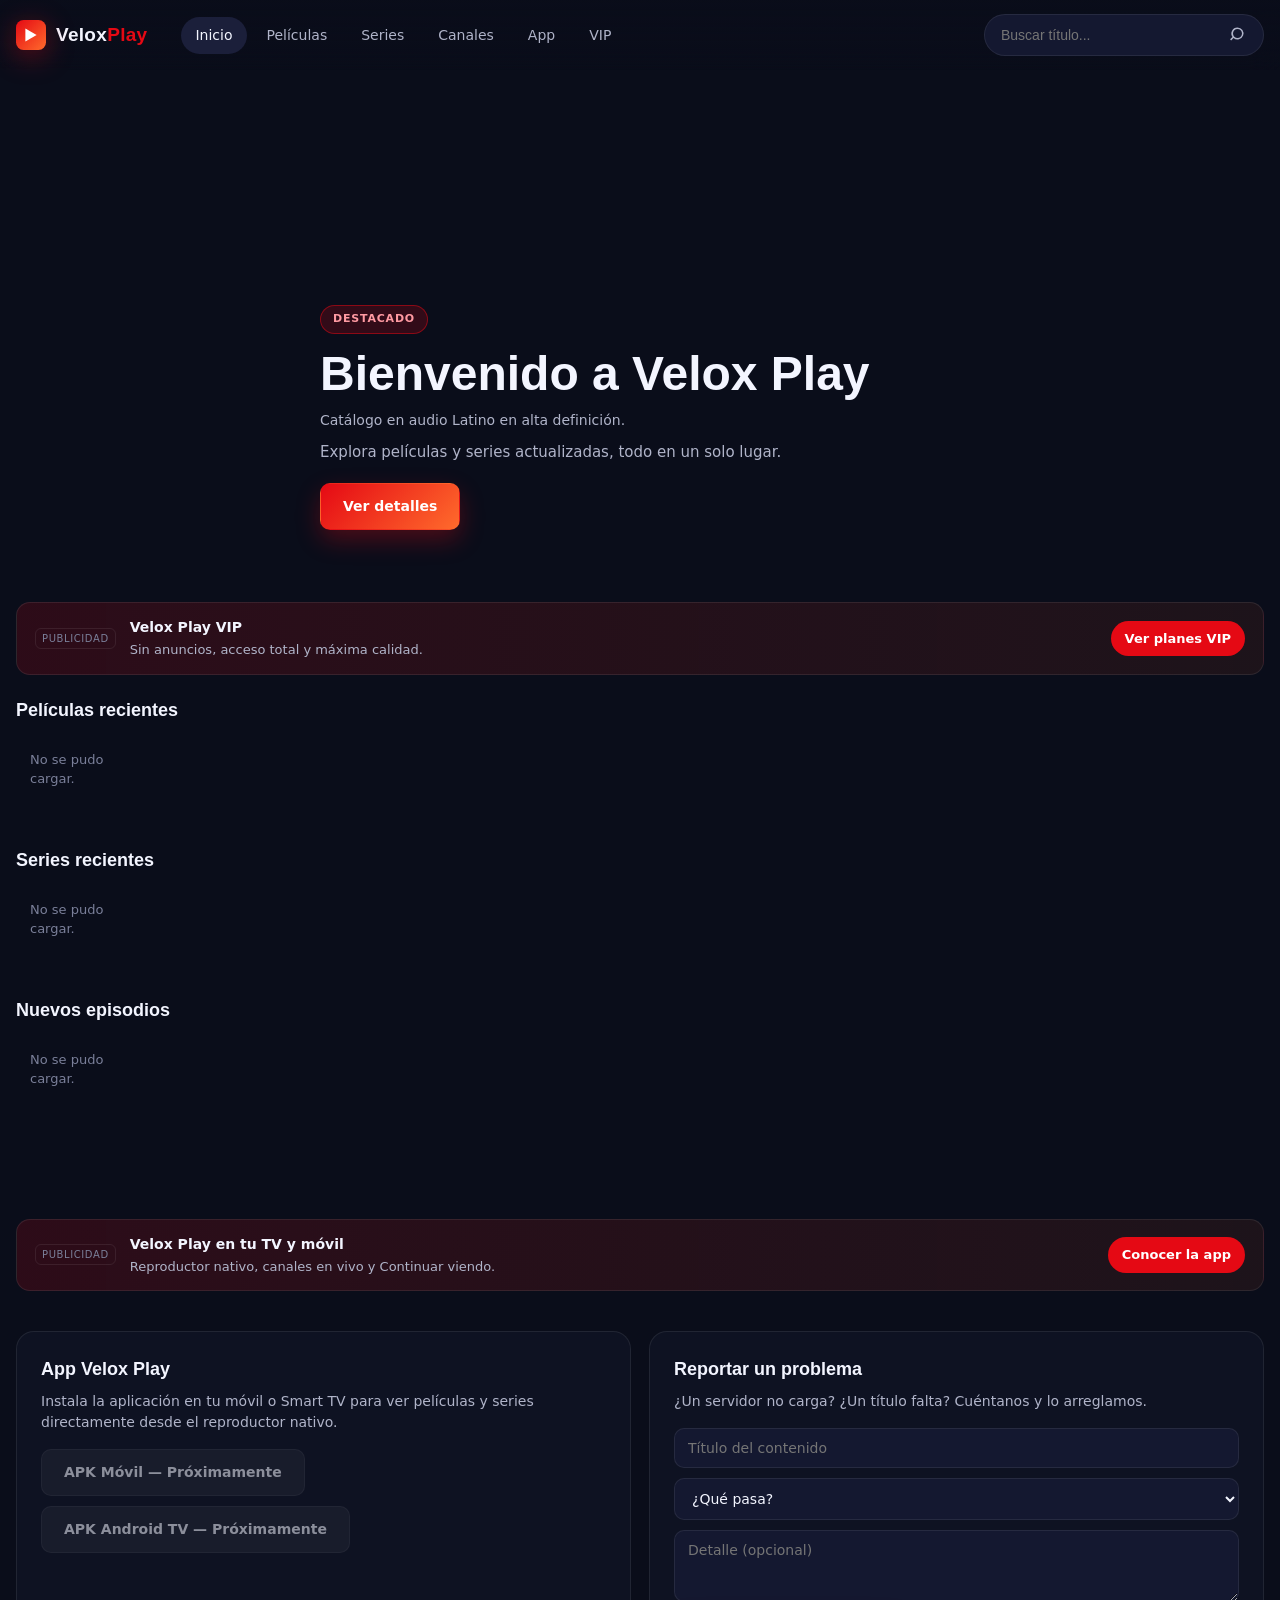
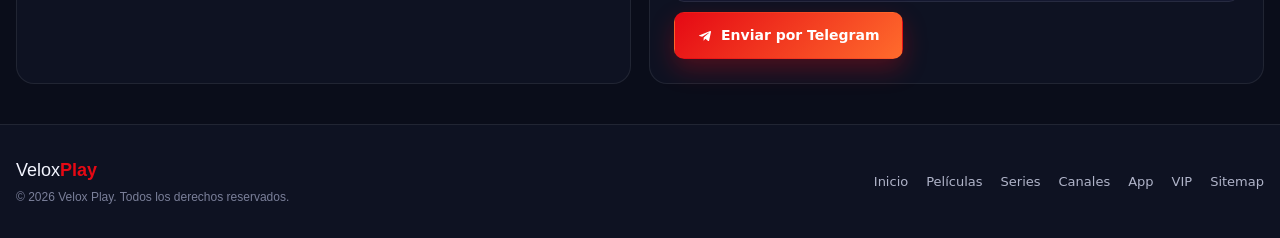
==== commit c8a5fbb4: "feat: canales en vivo (mismas listas que la app), espacios de anuncio, VIP y seguridad - canales.htm" ====
--- a/index.html
+++ b/index.html
@@ -2,6 +2,8 @@
 <html lang="es">
 <head>
 <meta charset="UTF-8" />
+<meta http-equiv="Content-Security-Policy" content="default-src 'self'; script-src 'self'; style-src 'self' 'unsafe-inline' https://fonts.googleapis.com; font-src 'self' https://fonts.gstatic.com; img-src 'self' data: https:; connect-src 'self' https://iqebalrrvjmbtemlrigt.supabase.co; frame-src https:; media-src 'self' https: blob:; object-src 'none'; base-uri 'self'; form-action 'self'; upgrade-insecure-requests" />
+<meta name="referrer" content="strict-origin-when-cross-origin" />
 <meta name="viewport" content="width=device-width, initial-scale=1.0, viewport-fit=cover" />
 <meta name="theme-color" content="#0A0D1A" />
 <meta name="color-scheme" content="dark" />
@@ -79,9 +81,10 @@
       <a href="series.html" class="nav__link">Series</a>
       <a href="canales.html" class="nav__link">Canales</a>
       <a href="app.html" class="nav__link">App</a>
+      <a href="vip.html" class="nav__link">VIP</a>
     </nav>
 
-    <form class="search" role="search" onsubmit="return window.VeloxBuscar(event)">
+    <form class="search" role="search" data-submit="VeloxBuscar">
       <input id="q" type="search" placeholder="Buscar título..." aria-label="Buscar" autocomplete="off" />
       <button type="submit" aria-label="Buscar">
         <svg viewBox="0 0 24 24" width="18" height="18" aria-hidden="true"><path fill="currentColor" d="M10 2a8 8 0 1 1-5.3 14l-3.2 3.2-1.4-1.4 3.2-3.2A8 8 0 0 1 10 2zm0 2a6 6 0 1 0 0 12 6 6 0 0 0 0-12z"/></svg>
@@ -107,7 +110,9 @@
   </section>
 
   <!-- Filas dinámicas -->
+  <div class="ad-slot" data-ad="top"></div>
   <section id="rows" class="rows" aria-label="Catálogo"></section>
+  <div class="ad-slot" data-ad="bottom"></div>
 
   <!-- App Android (próximamente) + Reportar -->
   <section class="apkbox" id="apk" aria-label="Descargas y reportes">
@@ -123,7 +128,7 @@
       <div class="apkbox__card">
         <h3>Reportar un problema</h3>
         <p>¿Un servidor no carga? ¿Un título falta? Cuéntanos y lo arreglamos.</p>
-        <form class="reportar" onsubmit="return window.VeloxReportar(event)">
+        <form class="reportar" data-submit="VeloxReportar">
           <input type="text" id="r-titulo" placeholder="Título del contenido" required />
           <select id="r-motivo" required>
             <option value="">¿Qué pasa?</option>
@@ -156,6 +161,7 @@
       <a href="series.html">Series</a>
       <a href="canales.html">Canales</a>
       <a href="app.html">App</a>
+      <a href="vip.html">VIP</a>
       <a href="sitemap.xml">Sitemap</a>
     </nav>
   </div>
@@ -199,6 +205,7 @@
 <div class="toast" id="toast" role="status" aria-live="polite"></div>
 
 <script src="js/config.js"></script>
+<script src="js/ui.js"></script>
 <script type="module" src="js/app.js"></script>
 </body>
 </html>
--- a/css/styles.css
+++ b/css/styles.css
@@ -713,3 +713,46 @@
 /* Filtros extendidos */
 .filtros-ext { display: flex; flex-wrap: wrap; gap: 10px; align-items: center; margin: 8px 0 14px; }
 .filtros-ext select { background: var(--surface); color: var(--text); border: 1px solid var(--border); border-radius: 999px; padding: 8px 12px; font: inherit; font-size: 13px; }
+
+/* VIP */
+.vip { max-width: 1080px; margin: 0 auto; padding: 88px 16px 48px; }
+.vip-hero { text-align: center; padding: 32px 0 16px; }
+.vip-pill { display: inline-block; padding: 4px 12px; border-radius: 999px; background: rgba(241,196,15,0.12); color: var(--amarillo); font-size: 12px; font-weight: 600; letter-spacing: .04em; text-transform: uppercase; }
+.vip-hero__title { font-family: 'Space Grotesk', sans-serif; font-size: clamp(28px, 6vw, 48px); line-height: 1.1; margin: 14px auto 10px; max-width: 720px; color: var(--text); }
+.vip-hero__text { color: var(--text-dim); max-width: 560px; margin: 0 auto; }
+.vip-hero__cta { display: flex; flex-wrap: wrap; gap: 10px; justify-content: center; margin-top: 20px; }
+.vip-section { margin-top: 48px; }
+.vip-h2 { font-family: 'Space Grotesk', sans-serif; font-size: 24px; margin: 0 0 16px; color: var(--text); }
+.vip-benefits, .vip-plans { display: grid; gap: 12px; grid-template-columns: 1fr; }
+.vip-benefit, .vip-plan { background: var(--surface); border: 1px solid var(--border); border-radius: var(--radius); padding: 18px; }
+.vip-benefit h3, .vip-plan h3 { margin: 0 0 6px; font-size: 17px; color: var(--text); }
+.vip-benefit p, .vip-plan p { margin: 0; color: var(--text-dim); font-size: 14px; }
+.vip-plan { position: relative; }
+.vip-plan--rec { border: 2px solid var(--amarillo); background: linear-gradient(180deg, rgba(241,196,15,0.10), var(--surface)); }
+.vip-plan__badge { position: absolute; top: -11px; right: 14px; background: var(--amarillo); color: #000; font-size: 11px; font-weight: 700; padding: 3px 10px; border-radius: 999px; text-transform: uppercase; }
+.vip-plan__price { font-family: 'Space Grotesk', sans-serif; font-size: 28px; color: var(--text) !important; margin: 4px 0 8px !important; }
+.vip-plan__price span { font-size: 14px; color: var(--text-fade); }
+.vip-note { color: var(--text-fade); font-size: 13px; text-align: center; margin-top: 12px; }
+.vip-table-wrap { overflow-x: auto; border-radius: var(--radius); border: 1px solid var(--border); }
+.vip-table { width: 100%; border-collapse: collapse; font-size: 14px; }
+.vip-table th, .vip-table td { padding: 12px 14px; text-align: left; border-bottom: 1px solid var(--border); color: var(--text-dim); }
+.vip-table thead th { background: var(--surface-2); color: var(--text); }
+.vip-table td:last-child { color: var(--ok); font-weight: 600; }
+.vip-steps { color: var(--text-dim); padding-left: 20px; line-height: 1.7; }
+.vip-steps code { background: var(--surface-2); padding: 2px 6px; border-radius: 6px; color: var(--text); }
+.vip-faq details { background: var(--surface); border: 1px solid var(--border); border-radius: var(--radius-sm); padding: 14px 16px; margin-bottom: 10px; }
+.vip-faq summary { cursor: pointer; color: var(--text); font-weight: 600; }
+.vip-faq p { color: var(--text-dim); margin: 10px 0 0; font-size: 14px; }
+.vip-small { color: var(--text-fade); font-size: 12px; text-align: center; margin-top: 40px; }
+@media (min-width: 640px) { .vip-benefits { grid-template-columns: repeat(2, 1fr); } .vip-plans { grid-template-columns: repeat(2, 1fr); } }
+@media (min-width: 960px) { .vip-benefits, .vip-plans { grid-template-columns: repeat(4, 1fr); } }
+
+/* ========== Espacios de anuncio ========== */
+.ad-slot { max-width: 1400px; margin: 12px auto; padding: 0 16px; }
+.ad-slot:empty { display: none; }
+.ad-promo { display: flex; align-items: center; gap: 14px; flex-wrap: wrap; padding: 14px 18px; border-radius: var(--radius); border: 1px solid var(--border); background: linear-gradient(90deg, rgba(229,9,20,.16), rgba(255,107,44,.08)); color: var(--text); }
+.ad-promo:hover { border-color: var(--accent); }
+.ad-promo__tag { font-size: 10px; text-transform: uppercase; letter-spacing: .6px; color: var(--text-fade); border: 1px solid var(--border); border-radius: 6px; padding: 2px 6px; }
+.ad-promo__txt { flex: 1; min-width: 180px; display: flex; flex-direction: column; gap: 2px; font-size: 14px; }
+.ad-promo__txt span { color: var(--text-dim); font-size: 13px; }
+.ad-promo__btn { padding: 8px 14px; border-radius: 999px; background: var(--accent); color: #fff; font-weight: 600; font-size: 13px; }
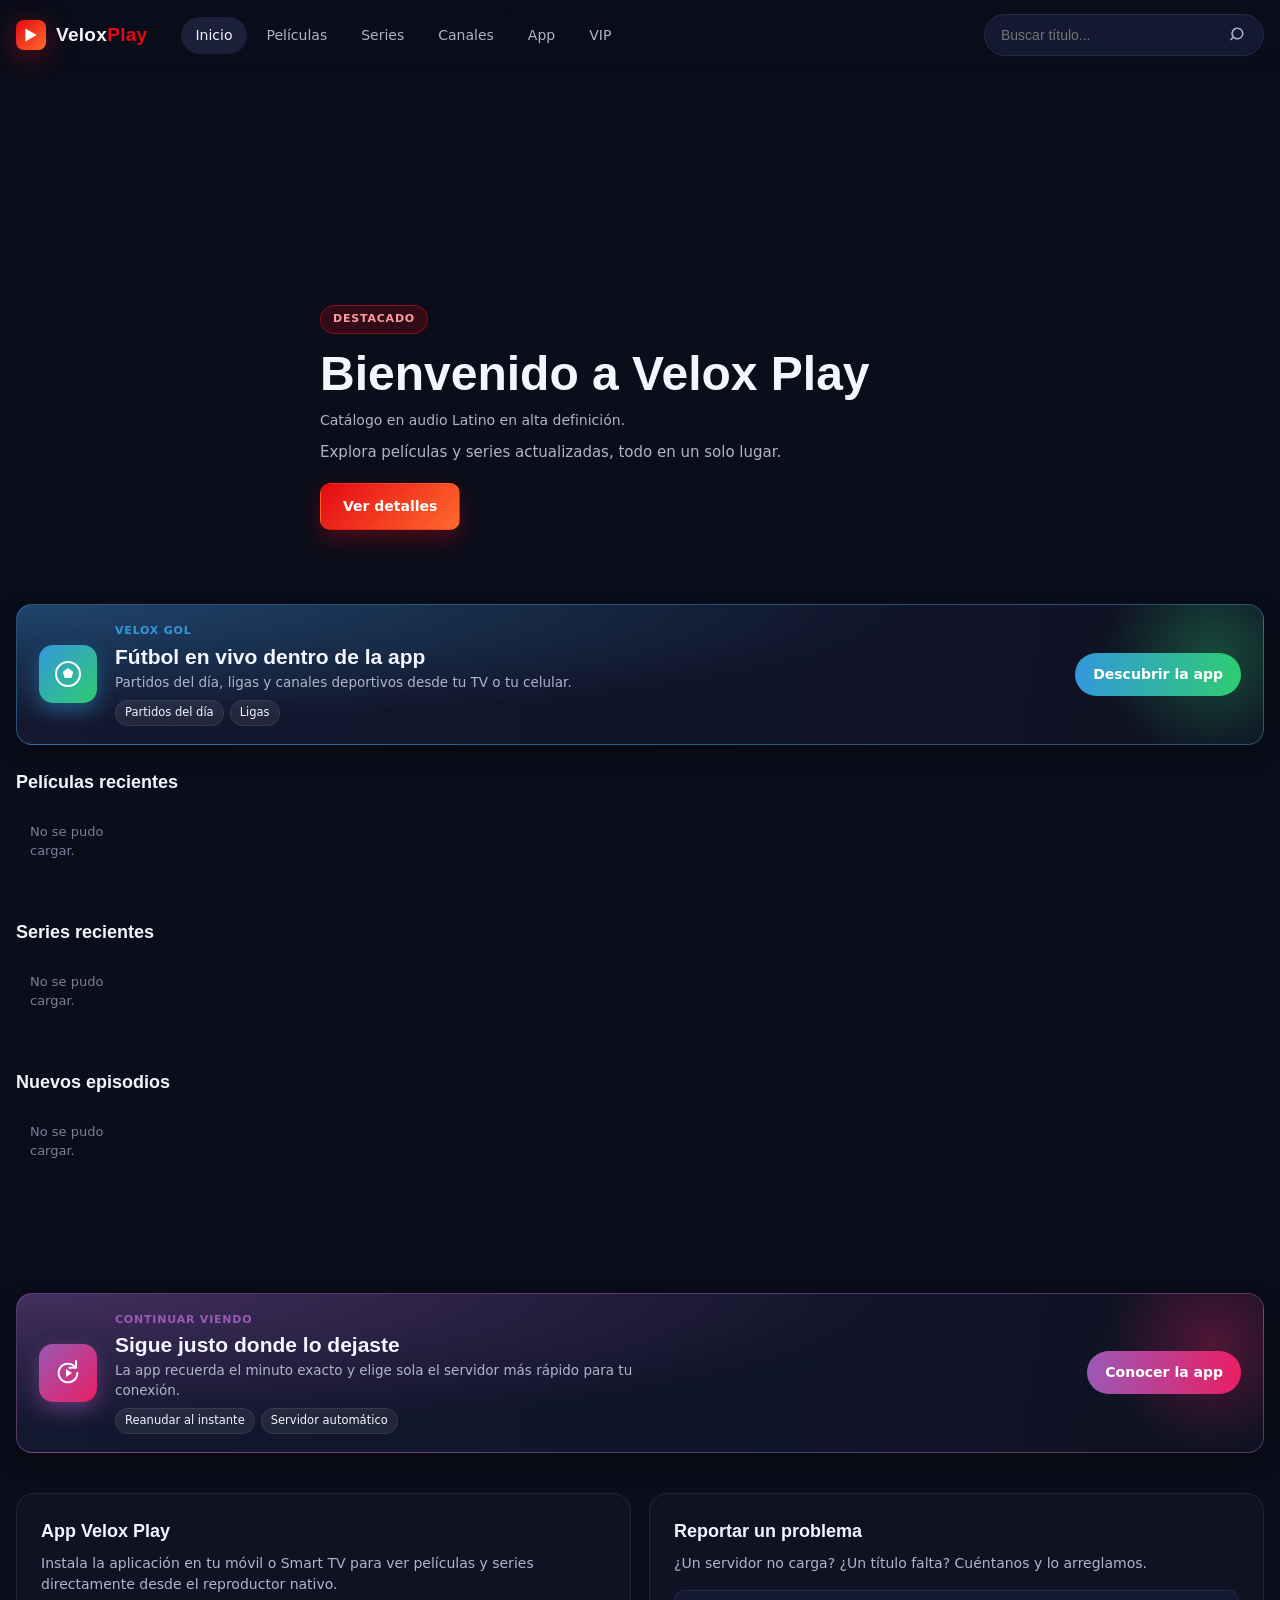
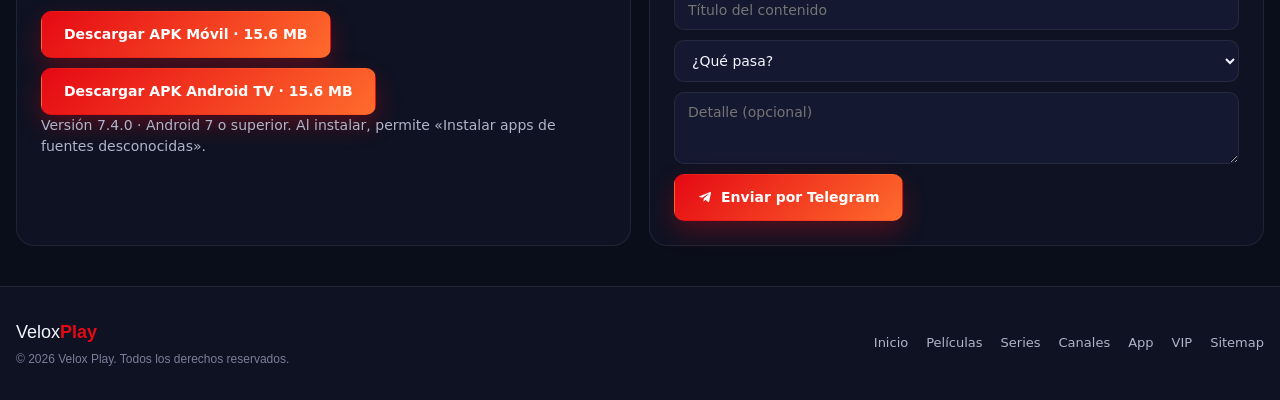
==== commit 33f12e0f: "feat: descarga de APK Móvil y Android TV 7.4.0 Co-Authored-By: Claude Opus 5.5 <noreply@anthropic.co" ====
--- a/index.html
+++ b/index.html
@@ -121,9 +121,10 @@
         <h3>App Velox Play</h3>
         <p>Instala la aplicación en tu móvil o Smart TV para ver películas y series directamente desde el reproductor nativo.</p>
         <div class="apkbox__btns">
-          <button class="btn btn--ghost" disabled>APK Móvil — Próximamente</button>
-          <button class="btn btn--ghost" disabled>APK Android TV — Próximamente</button>
+          <a class="btn btn--primary" href="https://github.com/flashanaaya18/velox-play-studio/releases/download/v7.4.0/VeloxPlay-Movil-7.4.0.apk" rel="noopener">Descargar APK Móvil · 15.6 MB</a>
+          <a class="btn btn--primary" href="https://github.com/flashanaaya18/velox-play-studio/releases/download/v7.4.0/VeloxPlay-TV-7.4.0.apk" rel="noopener">Descargar APK Android TV · 15.6 MB</a>
         </div>
+        <p class="apk-nota">Versión 7.4.0 · Android 7 o superior. Al instalar, permite «Instalar apps de fuentes desconocidas».</p>
       </div>
       <div class="apkbox__card">
         <h3>Reportar un problema</h3>
--- a/css/styles.css
+++ b/css/styles.css
@@ -747,12 +747,86 @@
 @media (min-width: 640px) { .vip-benefits { grid-template-columns: repeat(2, 1fr); } .vip-plans { grid-template-columns: repeat(2, 1fr); } }
 @media (min-width: 960px) { .vip-benefits, .vip-plans { grid-template-columns: repeat(4, 1fr); } }
 
-/* ========== Espacios de anuncio ========== */
-.ad-slot { max-width: 1400px; margin: 12px auto; padding: 0 16px; }
+/* ========== Anuncios Velox Play ========== */
+.ad-slot { max-width: 1400px; margin: 14px auto; padding: 0 16px; }
 .ad-slot:empty { display: none; }
-.ad-promo { display: flex; align-items: center; gap: 14px; flex-wrap: wrap; padding: 14px 18px; border-radius: var(--radius); border: 1px solid var(--border); background: linear-gradient(90deg, rgba(229,9,20,.16), rgba(255,107,44,.08)); color: var(--text); }
-.ad-promo:hover { border-color: var(--accent); }
-.ad-promo__tag { font-size: 10px; text-transform: uppercase; letter-spacing: .6px; color: var(--text-fade); border: 1px solid var(--border); border-radius: 6px; padding: 2px 6px; }
-.ad-promo__txt { flex: 1; min-width: 180px; display: flex; flex-direction: column; gap: 2px; font-size: 14px; }
-.ad-promo__txt span { color: var(--text-dim); font-size: 13px; }
-.ad-promo__btn { padding: 8px 14px; border-radius: 999px; background: var(--accent); color: #fff; font-weight: 600; font-size: 13px; }
+.ad-velox {
+  --c1: #E50914; --c2: #FF6B2C;
+  position: relative; overflow: hidden;
+  display: grid; grid-template-columns: auto 1fr auto; align-items: center; gap: 18px;
+  padding: 18px 22px; border-radius: 16px; color: var(--text);
+  background: radial-gradient(120% 140% at 0% 0%, color-mix(in srgb, var(--c1) 35%, transparent), transparent 60%),
+              linear-gradient(100deg, var(--surface) 0%, var(--bg-2) 100%);
+  border: 1px solid color-mix(in srgb, var(--c1) 40%, var(--border));
+  box-shadow: var(--shadow-md);
+  transition: transform .2s, box-shadow .2s, border-color .2s;
+}
+.ad-velox::after {
+  content: ''; position: absolute; right: -60px; top: -60px; width: 220px; height: 220px; border-radius: 50%;
+  background: radial-gradient(circle, color-mix(in srgb, var(--c2) 30%, transparent), transparent 70%);
+  pointer-events: none;
+}
+.ad-velox:hover { transform: translateY(-2px); border-color: var(--c1); box-shadow: 0 14px 34px rgba(0,0,0,.45); }
+.ad-velox--vip { --c1: #F1C40F; --c2: #E67E22; }
+.ad-velox--vivo { --c1: #2ECC71; --c2: #1ABC9C; }
+.ad-velox--gol { --c1: #3498DB; --c2: #2ECC71; }
+.ad-velox--reanudar { --c1: #9B59B6; --c2: #E91E63; }
+.ad-velox__icono {
+  width: 58px; height: 58px; border-radius: 14px; display: grid; place-items: center; color: #fff;
+  background: linear-gradient(135deg, var(--c1), var(--c2)); box-shadow: 0 8px 20px color-mix(in srgb, var(--c1) 45%, transparent);
+}
+.ad-velox__icono svg { width: 32px; height: 32px; }
+.ad-velox__cuerpo { display: flex; flex-direction: column; gap: 4px; min-width: 0; position: relative; z-index: 1; }
+.ad-velox__ceja { font-size: 11px; font-weight: 700; letter-spacing: .8px; text-transform: uppercase; color: var(--c1); }
+.ad-velox__titulo { font-family: 'Space Grotesk', sans-serif; font-size: clamp(17px, 2vw, 21px); line-height: 1.2; text-wrap: balance; }
+.ad-velox__texto { color: var(--text-dim); font-size: 13.5px; line-height: 1.45; max-width: 62ch; }
+.ad-velox__chips { display: flex; flex-wrap: wrap; gap: 6px; margin-top: 4px; }
+.ad-velox__chips span { font-size: 11.5px; padding: 3px 9px; border-radius: 999px; background: rgba(255,255,255,.07); color: var(--text); border: 1px solid var(--border); }
+.ad-velox__cta {
+  position: relative; z-index: 1; white-space: nowrap; padding: 11px 18px; border-radius: 999px; font-weight: 700; font-size: 14px; color: #fff;
+  background: linear-gradient(90deg, var(--c1), var(--c2));
+}
+.ad-velox--vip .ad-velox__cta { color: #1a1300; }
+@media (max-width: 640px) {
+  .ad-velox { grid-template-columns: auto 1fr; padding: 16px; gap: 12px 14px; }
+  .ad-velox__icono { width: 46px; height: 46px; border-radius: 12px; }
+  .ad-velox__icono svg { width: 26px; height: 26px; }
+  .ad-velox__cta { grid-column: 1 / -1; text-align: center; }
+}
+
+/* Barra inferior fija */
+.ad-barra {
+  position: fixed; left: 0; right: 0; bottom: 0; z-index: 90;
+  padding: 10px max(16px, env(safe-area-inset-right, 0px)) calc(10px + env(safe-area-inset-bottom, 0px)) max(16px, env(safe-area-inset-left, 0px));
+  background: rgba(10,13,26,.92); backdrop-filter: blur(12px); -webkit-backdrop-filter: blur(12px);
+  border-top: 1px solid var(--border); animation: subirBarra .35s ease-out;
+}
+@keyframes subirBarra { from { transform: translateY(100%); } to { transform: translateY(0); } }
+.ad-barra .ad-velox { max-width: 1100px; margin: 0 auto; box-shadow: none; }
+.ad-velox--compacto { padding: 10px 14px; gap: 12px; }
+.ad-velox--compacto .ad-velox__icono { width: 40px; height: 40px; border-radius: 10px; }
+.ad-velox--compacto .ad-velox__icono svg { width: 22px; height: 22px; }
+.ad-velox--compacto .ad-velox__texto, .ad-velox--compacto .ad-velox__chips { display: none; }
+.ad-velox--compacto .ad-velox__titulo { font-size: 15px; }
+.ad-velox--compacto .ad-velox__cta { padding: 8px 14px; font-size: 13px; }
+.ad-barra__cerrar {
+  position: absolute; top: 4px; right: max(6px, env(safe-area-inset-right, 0px)); width: 28px; height: 28px; border-radius: 50%;
+  background: rgba(255,255,255,.12); color: #fff; font-size: 18px; line-height: 28px;
+}
+body.con-ad-barra { padding-bottom: 92px; }
+@media (max-width: 640px) {
+  .ad-velox--compacto { grid-template-columns: auto 1fr auto; }
+  .ad-velox--compacto .ad-velox__cta { grid-column: auto; }
+  .ad-velox--compacto .ad-velox__ceja { display: none; }
+  .ad-velox--compacto .ad-velox__titulo { font-size: 13.5px; }
+}
+
+/* VIP: elegir plan */
+.vip-elegir { margin-top: 12px; width: 100%; }
+.vip-solicitud { margin-top: 18px; padding: 18px; border-radius: var(--radius); border: 1px solid var(--accent); background: var(--surface); display: grid; gap: 10px; max-width: 520px; }
+.vip-solicitud h3 { margin: 0; font-family: 'Space Grotesk', sans-serif; }
+.vip-solicitud p { margin: 0; color: var(--text-dim); font-size: 14px; }
+.vip-solicitud input { padding: 11px 14px; border-radius: 10px; border: 1px solid var(--border); background: var(--bg-2); color: var(--text); font: inherit; }
+.vip-sol-estado { color: var(--accent-2) !important; font-weight: 600; }
+
+.apk-nota { color: var(--text-fade); font-size: 12.5px; margin: 10px 0 0; }
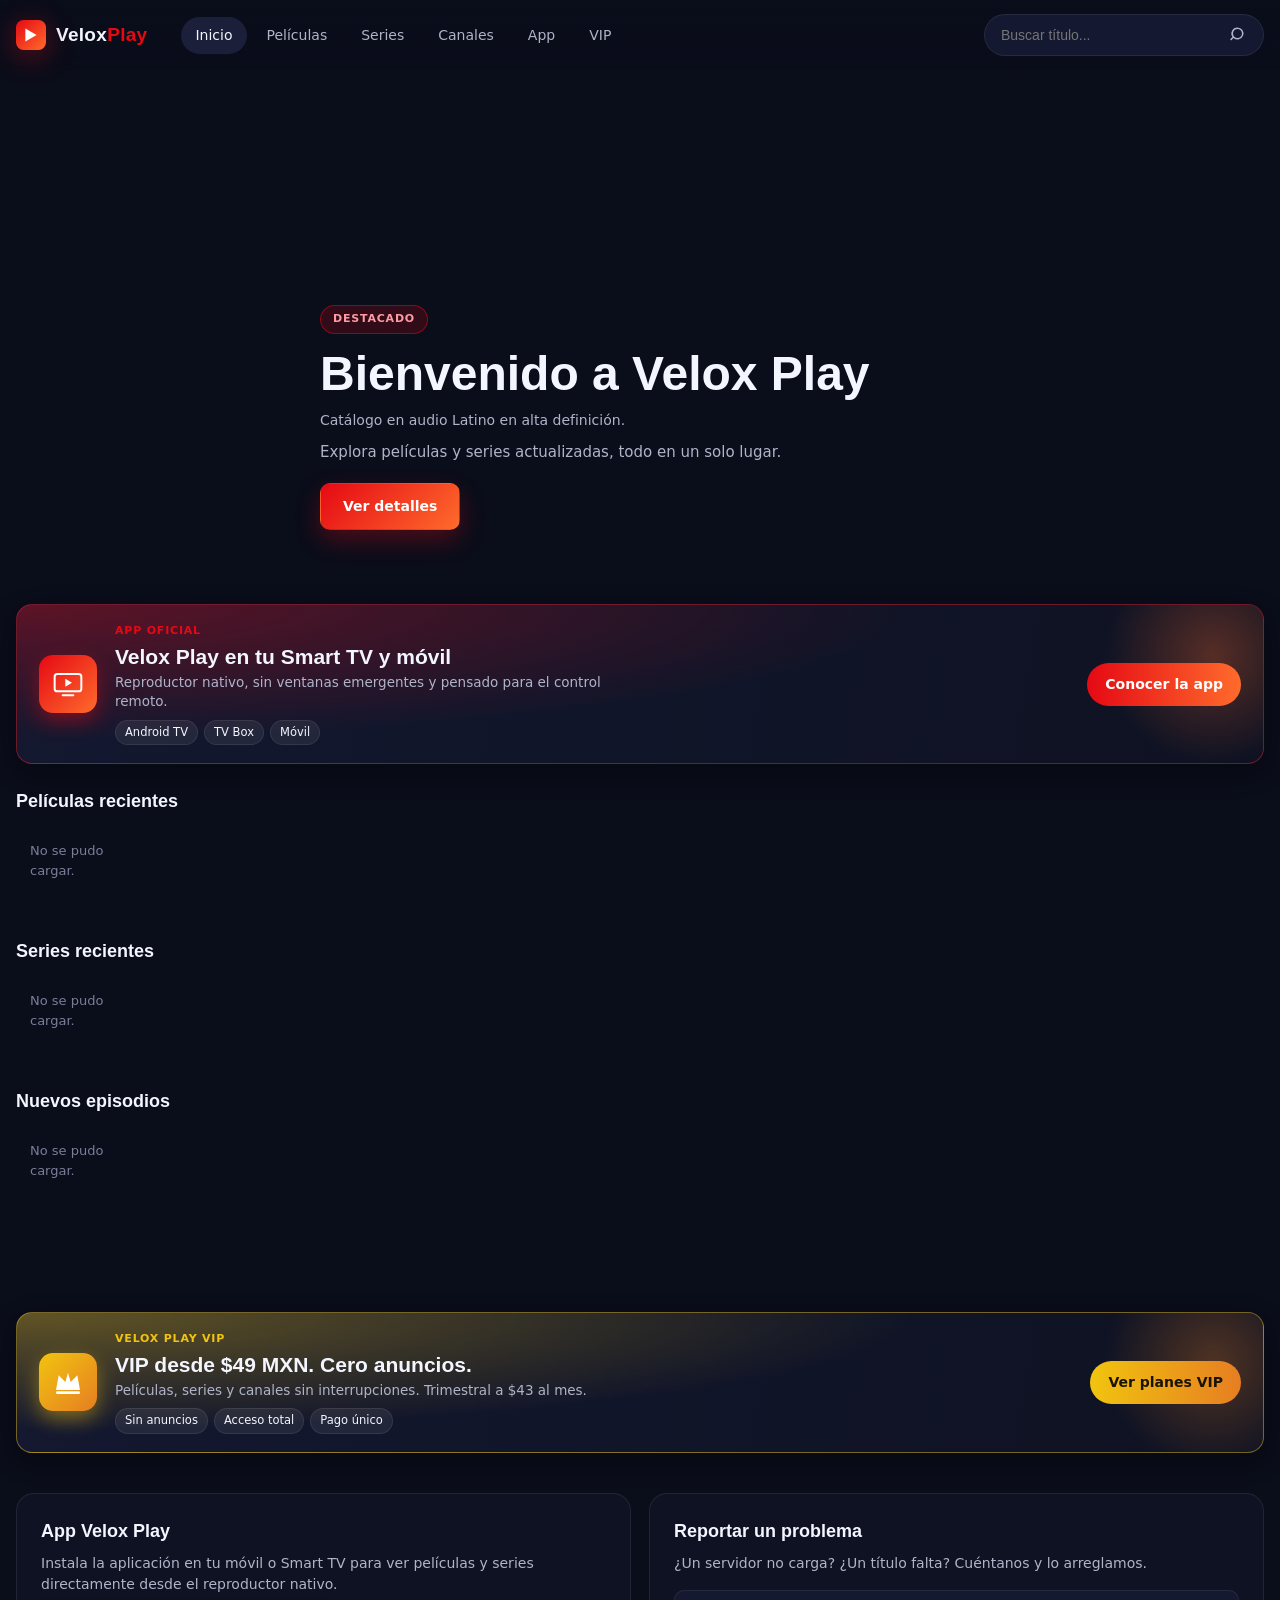
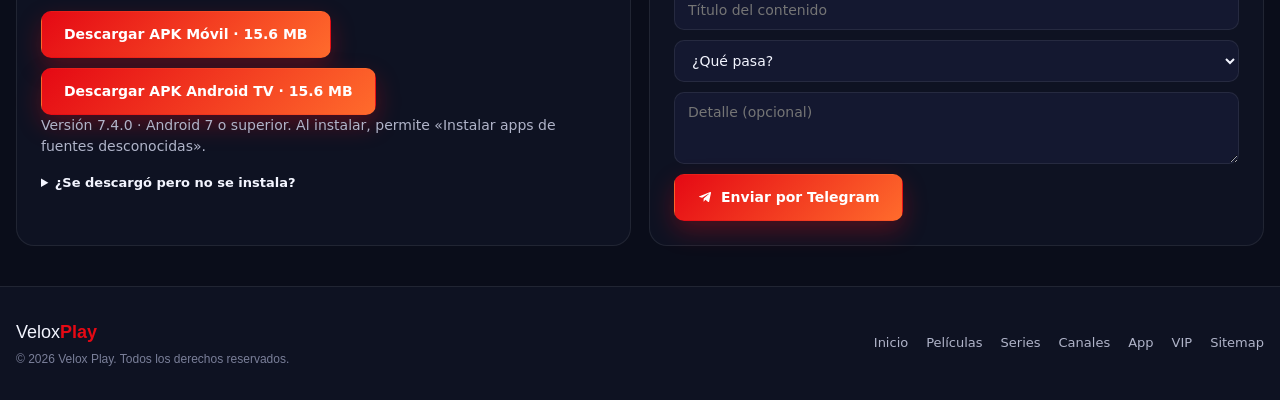
==== commit 8c9c1cde: "docs: pasos para instalar el APK si no abre tras descargar Co-Authored-By: Claude Opus 5.5 <noreply@" ====
--- a/index.html
+++ b/index.html
@@ -125,6 +125,12 @@
           <a class="btn btn--primary" href="https://github.com/flashanaaya18/velox-play-studio/releases/download/v7.4.0/VeloxPlay-TV-7.4.0.apk" rel="noopener">Descargar APK Android TV · 15.6 MB</a>
         </div>
         <p class="apk-nota">Versión 7.4.0 · Android 7 o superior. Al instalar, permite «Instalar apps de fuentes desconocidas».</p>
+        <details class="apk-ayuda"><summary>¿Se descargó pero no se instala?</summary><ol>
+          <li>Abre <strong>Archivos → Descargas</strong> y toca el archivo <code>VeloxPlay-…apk</code>.</li>
+          <li>Si no pasa nada: <strong>Ajustes → Apps → Chrome</strong> (o Archivos) <strong>→ Instalar apps desconocidas → Permitir</strong>.</li>
+          <li>Honor / Huawei / Xiaomi: desactiva <strong>Modo puro</strong> o <strong>Protección de instalación</strong> en Ajustes → Seguridad.</li>
+          <li>En Smart TV / TV Box: descarga con la app <em>Downloader</em> o copia el APK a una USB y ábrelo con el administrador de archivos.</li>
+        </ol></details>
       </div>
       <div class="apkbox__card">
         <h3>Reportar un problema</h3>
--- a/css/styles.css
+++ b/css/styles.css
@@ -830,3 +830,6 @@
 .vip-sol-estado { color: var(--accent-2) !important; font-weight: 600; }
 
 .apk-nota { color: var(--text-fade); font-size: 12.5px; margin: 10px 0 0; }
+.apk-ayuda { margin-top: 10px; font-size: 13px; color: var(--text-dim); }
+.apk-ayuda summary { cursor: pointer; color: var(--text); font-weight: 600; }
+.apk-ayuda ol { margin: 8px 0 0; padding-left: 18px; display: grid; gap: 6px; }
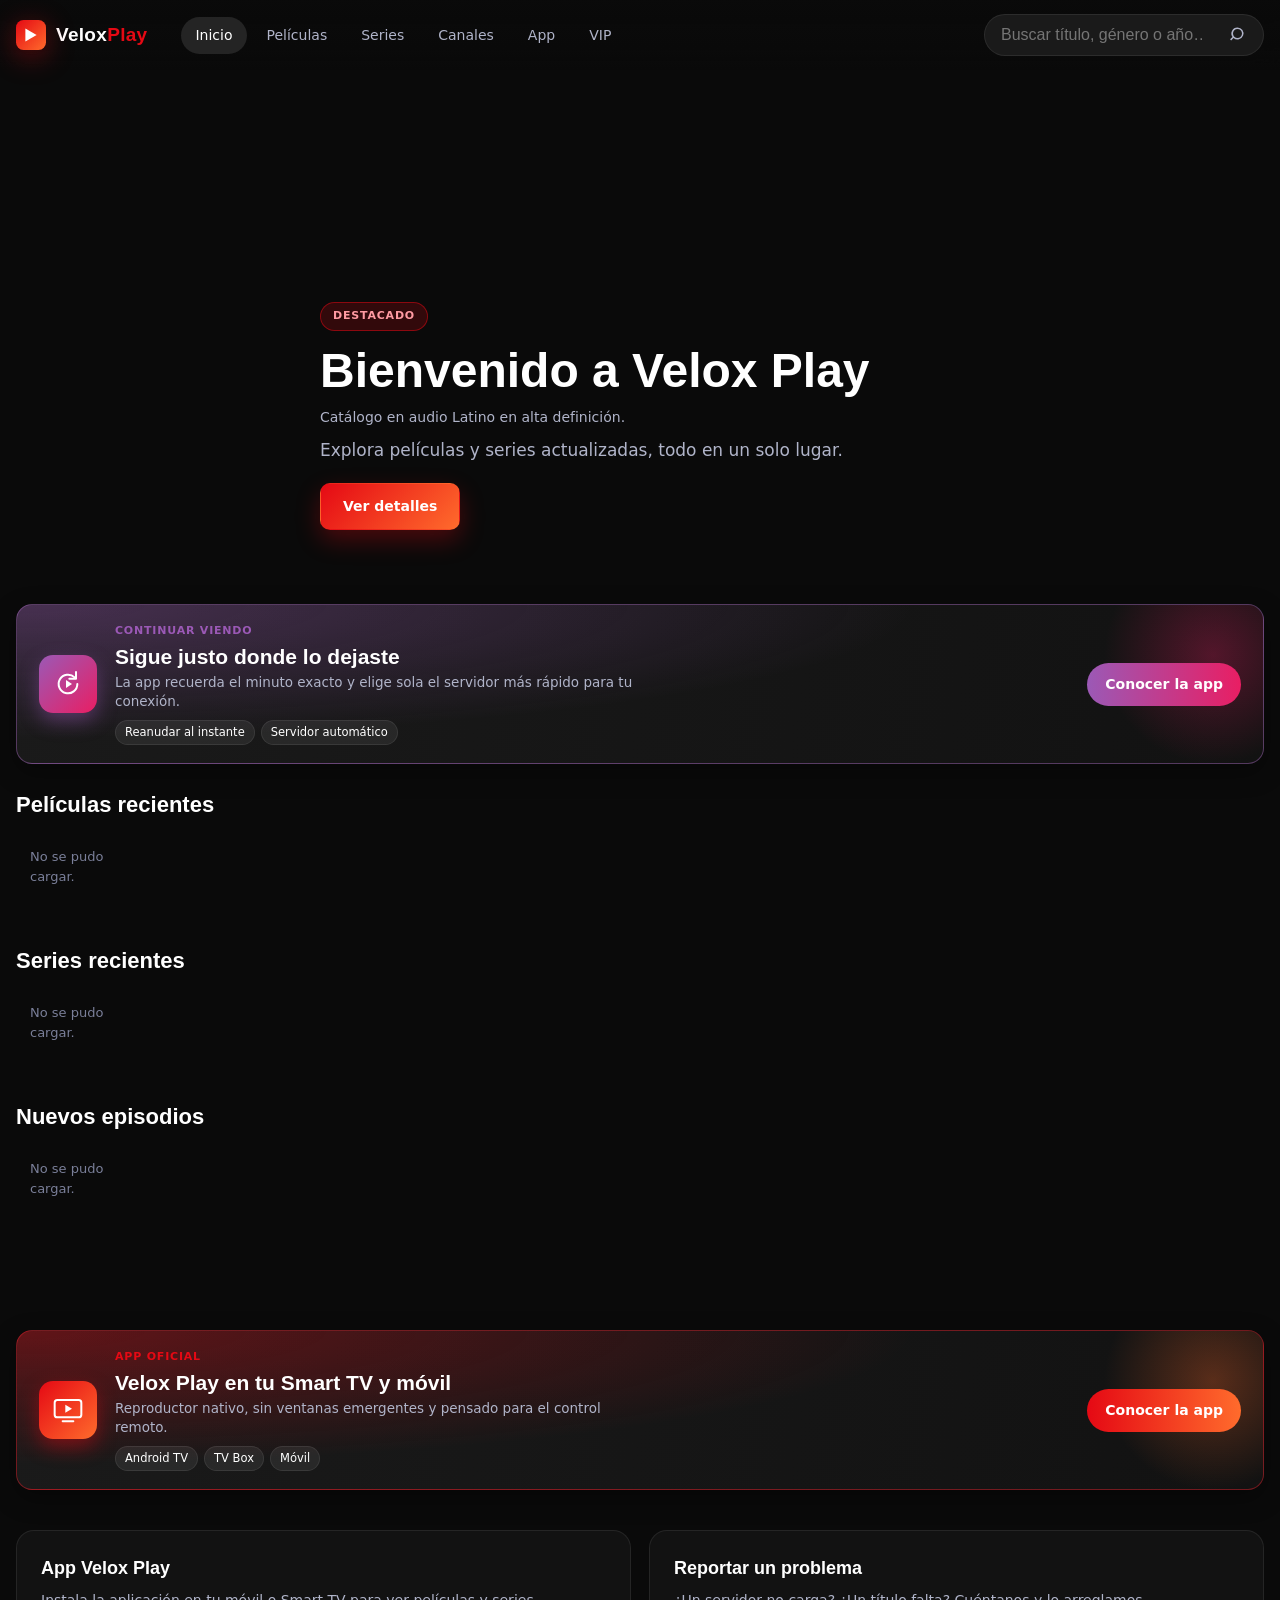
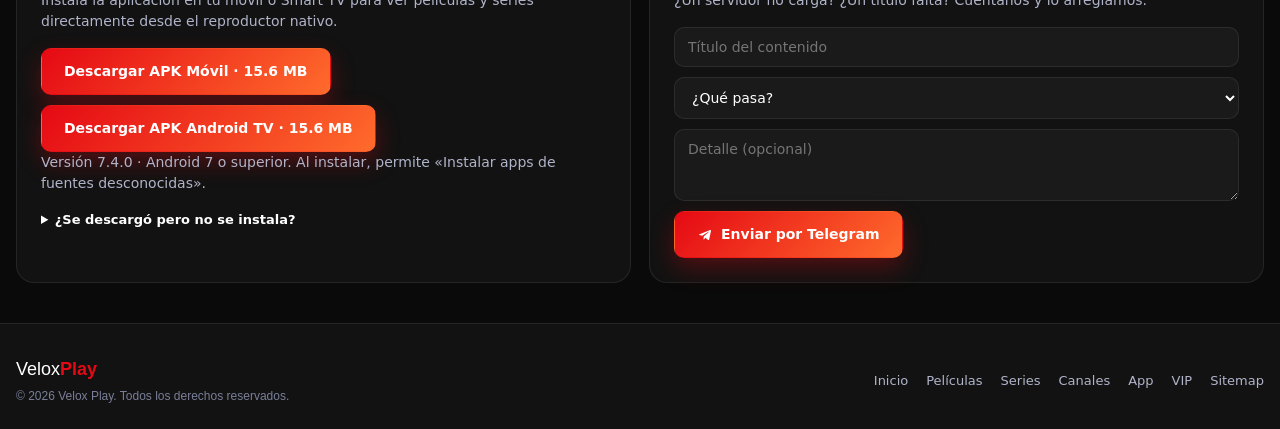
==== commit 7b0715b3: "feat: página de detalles, menú móvil arreglado, buscador y diseño responsive - detalles.html/js/css:" ====
--- a/index.html
+++ b/index.html
@@ -5,7 +5,7 @@
 <meta http-equiv="Content-Security-Policy" content="default-src 'self'; script-src 'self'; style-src 'self' 'unsafe-inline' https://fonts.googleapis.com; font-src 'self' https://fonts.gstatic.com; img-src 'self' data: https:; connect-src 'self' https://iqebalrrvjmbtemlrigt.supabase.co; frame-src https:; media-src 'self' https: blob:; object-src 'none'; base-uri 'self'; form-action 'self'; upgrade-insecure-requests" />
 <meta name="referrer" content="strict-origin-when-cross-origin" />
 <meta name="viewport" content="width=device-width, initial-scale=1.0, viewport-fit=cover" />
-<meta name="theme-color" content="#0A0D1A" />
+<meta name="theme-color" content="#0a0a0a" />
 <meta name="color-scheme" content="dark" />
 <title>Velox Play — Películas y Series en Latino</title>
 <meta name="description" content="Velox Play: catálogo de películas y series en audio Latino en alta definición. Explora los estrenos, lo más visto y mucho más." />
@@ -13,13 +13,14 @@
 <meta name="robots" content="index,follow" />
 <meta name="author" content="Velox Play" />
 <meta name="google-site-verification" content="STGP4YSyU94hh-bEzj_2WWJMJvswsyFrWCLGjD6s4Sg" />
+<meta property="og:url" content="https://flashanaaya18.github.io/velox-play-studio/" />
 <link rel="canonical" href="https://flashanaaya18.github.io/velox-play-studio/" />
 
 <!-- Open Graph -->
 <meta property="og:type" content="website" />
 <meta property="og:title" content="Velox Play — Películas y Series en Latino" />
 <meta property="og:description" content="Catálogo de películas y series en audio Latino en alta definición." />
-<meta property="og:image" content="assets/og-cover.png" />
+<meta property="og:image" content="https://flashanaaya18.github.io/velox-play-studio/assets/icons/nuevo.png" />
 <meta property="og:site_name" content="Velox Play" />
 <meta property="og:locale" content="es_MX" />
 
@@ -27,7 +28,7 @@
 <meta name="twitter:card" content="summary_large_image" />
 <meta name="twitter:title" content="Velox Play" />
 <meta name="twitter:description" content="Catálogo de películas y series en audio Latino." />
-<meta name="twitter:image" content="assets/og-cover.png" />
+<meta name="twitter:image" content="https://flashanaaya18.github.io/velox-play-studio/assets/icons/nuevo.png" />
 
 <!-- JSON-LD -->
 <script type="application/ld+json">
@@ -45,10 +46,15 @@
 }
 </script>
 
+<link rel="icon" type="image/png" href="assets/icons/nuevo.png" />
 <link rel="icon" type="image/svg+xml" href="assets/icon.svg" />
-<link rel="apple-touch-icon" href="assets/icon-192.png" />
+<link rel="apple-touch-icon" href="assets/icons/nuevo.png" />
 <link rel="manifest" href="manifest.webmanifest" />
-<link rel="preconnect" href="https://fonts.googleapis.com" crossorigin />
+<link rel="preconnect" href="https://iqebalrrvjmbtemlrigt.supabase.co" crossorigin />
+<link rel="dns-prefetch" href="https://iqebalrrvjmbtemlrigt.supabase.co" />
+<link rel="dns-prefetch" href="https://fonts.googleapis.com" />
+<link rel="dns-prefetch" href="https://fonts.gstatic.com" />
+<link rel="preconnect" href="https://fonts.googleapis.com" />
 <link rel="preconnect" href="https://fonts.gstatic.com" crossorigin />
 <link rel="stylesheet" href="https://fonts.googleapis.com/css2?family=Space+Grotesk:wght@500;700&family=Inter:wght@400;500;600&display=swap" />
 <link rel="stylesheet" href="css/styles.css" />
@@ -57,7 +63,7 @@
 
 <header class="topbar" id="topbar">
   <div class="topbar__inner">
-    <a href="#inicio" class="brand" aria-label="Velox Play inicio">
+    <a href="index.html" class="brand" aria-label="Velox Play inicio">
       <svg class="brand__mark" viewBox="0 0 32 32" aria-hidden="true">
         <defs>
           <linearGradient id="bg" x1="0" y1="0" x2="1" y2="1">
@@ -71,7 +77,7 @@
       <span class="brand__name">Velox<span>Play</span></span>
     </a>
 
-    <button class="nav-toggle" type="button" id="nav-toggle" aria-label="Abrir menú" aria-expanded="false">
+    <button class="nav-toggle" type="button" id="nav-toggle" aria-label="Abrir menú" aria-expanded="false" aria-controls="nav">
       <span></span><span></span><span></span>
     </button>
 
@@ -84,11 +90,12 @@
       <a href="vip.html" class="nav__link">VIP</a>
     </nav>
 
-    <form class="search" role="search" data-submit="VeloxBuscar">
-      <input id="q" type="search" placeholder="Buscar título..." aria-label="Buscar" autocomplete="off" />
+    <form class="search" id="buscador" role="search">
+      <input id="q" type="search" placeholder="Buscar título, género o año…" aria-label="Buscar" autocomplete="off" aria-controls="buscador-resultados" aria-expanded="false" />
       <button type="submit" aria-label="Buscar">
         <svg viewBox="0 0 24 24" width="18" height="18" aria-hidden="true"><path fill="currentColor" d="M10 2a8 8 0 1 1-5.3 14l-3.2 3.2-1.4-1.4 3.2-3.2A8 8 0 0 1 10 2zm0 2a6 6 0 1 0 0 12 6 6 0 0 0 0-12z"/></svg>
       </button>
+      <div id="buscador-resultados" class="buscador-resultados" role="listbox" aria-label="Resultados de búsqueda" hidden></div>
     </form>
   </div>
 </header>
@@ -104,7 +111,7 @@
       <p class="hero__meta" id="hero-meta">Catálogo en audio Latino en alta definición.</p>
       <p class="hero__text" id="hero-text">Explora películas y series actualizadas, todo en un solo lugar.</p>
       <div class="hero__cta">
-        <button class="btn btn--primary" id="hero-btn" type="button">Ver detalles</button>
+        <a class="btn btn--primary" id="hero-btn" href="peliculas.html">Ver detalles</a>
       </div>
     </div>
   </section>
@@ -118,7 +125,7 @@
   <section class="apkbox" id="apk" aria-label="Descargas y reportes">
     <div class="apkbox__inner">
       <div class="apkbox__card">
-        <h3>App Velox Play</h3>
+        <h2 class="apkbox__h">App Velox Play</h2>
         <p>Instala la aplicación en tu móvil o Smart TV para ver películas y series directamente desde el reproductor nativo.</p>
         <div class="apkbox__btns">
           <a class="btn btn--primary" href="https://github.com/flashanaaya18/velox-play-studio/releases/download/v7.4.0/VeloxPlay-Movil-7.4.0.apk" rel="noopener">Descargar APK Móvil · 15.6 MB</a>
@@ -133,11 +140,11 @@
         </ol></details>
       </div>
       <div class="apkbox__card">
-        <h3>Reportar un problema</h3>
+        <h2 class="apkbox__h">Reportar un problema</h2>
         <p>¿Un servidor no carga? ¿Un título falta? Cuéntanos y lo arreglamos.</p>
         <form class="reportar" data-submit="VeloxReportar">
-          <input type="text" id="r-titulo" placeholder="Título del contenido" required />
-          <select id="r-motivo" required>
+          <input type="text" id="r-titulo" placeholder="Título del contenido" aria-label="Título del contenido" required />
+          <select id="r-motivo" aria-label="Motivo del reporte" required>
             <option value="">¿Qué pasa?</option>
             <option>No carga ningún servidor</option>
             <option>Audio no es Latino</option>
@@ -145,7 +152,7 @@
             <option>Poster o datos incorrectos</option>
             <option>Otro</option>
           </select>
-          <textarea id="r-detalle" rows="3" placeholder="Detalle (opcional)"></textarea>
+          <textarea id="r-detalle" rows="3" placeholder="Detalle (opcional)" aria-label="Detalle (opcional)"></textarea>
           <button type="submit" class="btn btn--primary">
             <svg viewBox="0 0 24 24" width="16" height="16" aria-hidden="true"><path fill="currentColor" d="m9.78 18.65.28-4.23 7.68-6.92c.34-.31-.07-.46-.52-.19L7.74 13.3 3.64 12c-.88-.25-.89-.86.2-1.3l15.97-6.16c.73-.33 1.43.18 1.15 1.3l-2.72 12.81c-.19.91-.74 1.13-1.5.71L12.6 16.3l-1.99 1.93c-.23.23-.42.42-.83.42"/></svg>
             Enviar por Telegram
@@ -174,45 +181,12 @@
   </div>
 </footer>
 
-<!-- Detalle (modal) -->
-<div class="detail" id="detail" hidden role="dialog" aria-modal="true" aria-labelledby="detail-title">
-  <div class="detail__backdrop" id="detail-backdrop"></div>
-  <article class="detail__card">
-    <button class="detail__close" type="button" aria-label="Cerrar" id="detail-close">×</button>
-    <div class="detail__hero" id="detail-hero"></div>
-    <div class="detail__body">
-      <h2 id="detail-title"></h2>
-      <div class="detail__meta" id="detail-meta"></div>
-      <p id="detail-sinopsis"></p>
-
-      <div class="detail__servers" id="detail-servers" hidden>
-        <h3>Servidores</h3>
-        <div class="srv-grid" id="srv-grid"></div>
-      </div>
-
-      <div class="detail__temporadas" id="detail-temporadas" hidden>
-        <h3>Temporadas</h3>
-        <div class="tabs" id="tabs"></div>
-        <ol class="episodios" id="episodios"></ol>
-      </div>
-    </div>
-  </article>
-</div>
-
-<!-- Reproductor embed (iframe en la misma página) -->
-<div class="player" id="player" hidden role="dialog" aria-modal="true" aria-label="Reproductor">
-  <div class="player__backdrop" id="player-backdrop"></div>
-  <div class="player__frame">
-    <button class="player__close" type="button" id="player-close" aria-label="Cerrar reproductor">×</button>
-    <iframe id="player-iframe" src="about:blank" title="Reproductor" allow="autoplay; fullscreen; picture-in-picture" allowfullscreen referrerpolicy="no-referrer"></iframe>
-  </div>
-</div>
-
 <!-- Toast -->
 <div class="toast" id="toast" role="status" aria-live="polite"></div>
 
 <script src="js/config.js"></script>
 <script src="js/ui.js"></script>
 <script type="module" src="js/app.js"></script>
+<script src="js/buscador.js"></script>
 </body>
 </html>
--- a/css/styles.css
+++ b/css/styles.css
@@ -1,14 +1,18 @@
 /* Velox Play — tokens + base */
 :root {
-  --bg: #0A0D1A;
-  --bg-2: #0E1222;
-  --surface: #141830;
-  --surface-2: #1B1F3A;
+  /* Colores de marca */
+  --rojo: #E50914;
+  --negro: #0a0a0a;
+  --blanco: #ffffff;
+  --bg: var(--negro);
+  --bg-2: #121212;
+  --surface: #1a1a1a;
+  --surface-2: #242424;
   --border: rgba(255,255,255,0.08);
-  --text: #F3F5FF;
+  --text: var(--blanco);
   --text-dim: #B0B4C9;
   --text-fade: #7A7F99;
-  --accent: #E50914;
+  --accent: var(--rojo);
   --accent-2: #FF6B2C;
   --ok: #2ECC71;
   --azul: #3498DB;
@@ -30,13 +34,14 @@
   background: var(--bg);
   color: var(--text);
   font-family: 'Inter', system-ui, -apple-system, BlinkMacSystemFont, Segoe UI, Roboto, sans-serif;
-  font-size: 15px;
+  font-size: clamp(14px, 0.35vw + 13px, 16px);
   line-height: 1.5;
   min-height: 100vh;
   overflow-x: hidden;
   padding-top: env(safe-area-inset-top, 0);
 }
-img { max-width: 100%; display: block; }
+img, video, iframe, svg, canvas { max-width: 100%; }
+img { display: block; height: auto; }
 a { color: inherit; text-decoration: none; }
 button { cursor: pointer; font: inherit; color: inherit; background: none; border: none; }
 
@@ -45,21 +50,22 @@
   position: sticky;
   top: 0;
   z-index: 50;
-  background: linear-gradient(to bottom, rgba(10,13,26,0.98), rgba(10,13,26,0.72) 70%, transparent);
+  background: linear-gradient(to bottom, rgba(10,10,10,0.98), rgba(10,10,10,0.8) 70%, rgba(10,10,10,0.6));
   backdrop-filter: blur(16px);
   -webkit-backdrop-filter: blur(16px);
   transition: background 0.3s;
 }
-.topbar--scrolled { background: rgba(10,13,26,0.96); border-bottom: 1px solid var(--border); }
+.topbar--scrolled { background: rgba(10,10,10,0.96); border-bottom: 1px solid var(--border); }
 .topbar__inner {
   max-width: 1400px;
   margin: 0 auto;
   display: flex;
   align-items: center;
   gap: 18px;
-  padding: 14px max(16px, env(safe-area-inset-left, 0));
-}
-.brand { display: flex; align-items: center; gap: 10px; }
+  padding: 14px max(16px, env(safe-area-inset-right, 0px)) 14px max(16px, env(safe-area-inset-left, 0px));
+  min-width: 0;
+}
+.brand { display: flex; align-items: center; gap: 10px; flex-shrink: 0; }
 .brand__mark { width: 30px; height: 30px; filter: drop-shadow(0 6px 14px rgba(229,9,20,0.4)); }
 .brand__name {
   font-family: 'Space Grotesk', sans-serif;
@@ -81,13 +87,15 @@
   font-size: 14px;
   font-weight: 500;
   color: var(--text-dim);
-  transition: all 0.2s;
+  transition: color 0.2s, background-color 0.2s;
 }
 .nav__link:hover { color: var(--text); background: var(--surface); }
 .nav__link.is-active { color: var(--text); background: var(--surface-2); }
 
 .search {
+  position: relative;
   margin-left: auto;
+  min-width: 0;
   display: flex;
   align-items: center;
   background: var(--surface);
@@ -103,8 +111,9 @@
   border: 0;
   outline: 0;
   color: var(--text);
-  font-size: 14px;
+  font-size: 16px; /* 16px evita el zoom automático de iOS */
   width: 220px;
+  min-width: 0;
 }
 .search button {
   display: grid;
@@ -140,8 +149,8 @@
 .hero__shade {
   position: absolute;
   inset: 0;
-  background: linear-gradient(90deg, rgba(10,13,26,0.98) 0%, rgba(10,13,26,0.72) 40%, rgba(10,13,26,0.1) 70%),
-              linear-gradient(0deg, rgba(10,13,26,1) 2%, transparent 60%);
+  background: linear-gradient(90deg, rgba(10,10,10,0.98) 0%, rgba(10,10,10,0.72) 40%, rgba(10,10,10,0.1) 70%),
+              linear-gradient(0deg, rgba(10,10,10,1) 2%, transparent 60%);
   z-index: -1;
 }
 .hero__content {
@@ -286,7 +295,7 @@
   color: #fff;
   opacity: 0;
   transform: translateY(6px);
-  transition: all 0.25s;
+  transition: opacity 0.25s, transform 0.25s;
 }
 .card:hover .card__info { opacity: 1; transform: translateY(0); }
 .card__title { font-weight: 600; font-size: 13px; line-height: 1.2; }
@@ -406,7 +415,7 @@
 }
 
 /* Server picker */
-.srv-grid { display: grid; grid-template-columns: repeat(auto-fill, minmax(180px, 1fr)); gap: 10px; }
+.srv-grid { display: grid; grid-template-columns: repeat(auto-fill, minmax(min(180px, 100%), 1fr)); gap: 10px; }
 .srv {
   display: flex;
   align-items: center;
@@ -478,7 +487,7 @@
 }
 .footer__brand strong { color: var(--accent); }
 .footer__brand p { font-family: 'Inter', sans-serif; font-size: 12px; color: var(--text-fade); margin: 4px 0 0; }
-.footer__nav { display: flex; gap: 18px; font-size: 13px; color: var(--text-dim); }
+.footer__nav { display: flex; flex-wrap: wrap; gap: 10px 18px; font-size: 13px; color: var(--text-dim); }
 .footer__nav a:hover { color: var(--text); }
 
 /* ========== Toast ========== */
@@ -495,7 +504,7 @@
   box-shadow: var(--shadow-md);
   opacity: 0;
   pointer-events: none;
-  transition: all 0.25s;
+  transition: opacity 0.25s, transform 0.25s;
   z-index: 200;
 }
 .toast.is-visible { opacity: 1; transform: translateX(-50%) translateY(0); }
@@ -504,35 +513,42 @@
 @media (max-width: 840px) {
   .nav-toggle { display: flex; }
   .topbar__inner { flex-wrap: wrap; }
-  .search { order: 3; width: 100%; margin-top: 4px; }
-  .search input { width: 100%; }
+  /* Buscador: fila completa bajo la marca */
+  .search { order: 3; width: 100%; flex-basis: 100%; margin: 4px 0 0; }
+  .search input { width: 100%; flex: 1; }
+  .topbar__inner { position: relative; }
   .nav {
-    order: 4;
-    width: 100%;
+    position: absolute;
+    top: 100%;
+    left: 0;
+    right: 0;
     margin: 0;
     flex-direction: column;
     gap: 2px;
-    max-height: 0;
-    overflow: hidden;
-    transition: max-height .25s ease, margin-top .25s ease;
-    border-top: 1px solid transparent;
+    padding: 10px max(16px, env(safe-area-inset-right, 0px)) 14px max(16px, env(safe-area-inset-left, 0px));
+    background: rgba(10,10,10,0.98);
+    border-bottom: 1px solid var(--border);
+    box-shadow: var(--shadow-md);
+    opacity: 0;
+    visibility: hidden;
+    transform: translateY(-8px);
+    transition: opacity .22s ease, transform .22s ease, visibility 0s linear .22s;
+    pointer-events: none;
   }
   .nav.is-open {
-    max-height: 320px;
-    margin-top: 8px;
-    padding-top: 10px;
-    border-top-color: var(--border);
+    opacity: 1;
+    visibility: visible;
+    transform: translateY(0);
+    transition: opacity .22s ease, transform .22s ease, visibility 0s;
+    pointer-events: auto;
   }
   .nav__link { padding: 12px 14px; border-radius: 10px; font-size: 15px; }
   .hero { min-height: 420px; padding-top: 60px; }
   .row__scroller { grid-auto-columns: 120px; }
-  .hero { min-height: 420px; padding-top: 60px; }
-  .row__scroller { grid-auto-columns: 120px; }
 }
 @media (max-width: 480px) {
   .topbar__inner { gap: 10px; padding: 10px 12px; }
   .brand__name { font-size: 16px; }
-  .search input { width: 90px; font-size: 13px; }
   .search { padding-left: 10px; }
   .hero { min-height: 380px; padding: 50px 14px 36px; }
   .hero__title { font-size: 26px; }
@@ -556,7 +572,7 @@
 }
 .apkbox__inner {
   display: grid;
-  grid-template-columns: repeat(auto-fit, minmax(300px, 1fr));
+  grid-template-columns: repeat(auto-fit, minmax(min(300px, 100%), 1fr));
   gap: 18px;
 }
 .apkbox__card {
@@ -565,7 +581,7 @@
   border-radius: 18px;
   padding: 24px;
 }
-.apkbox__card h3 {
+.apkbox__card h3, .apkbox__h {
   font-family: 'Space Grotesk', sans-serif;
   margin: 0 0 8px;
   font-size: 18px;
@@ -798,7 +814,7 @@
 .ad-barra {
   position: fixed; left: 0; right: 0; bottom: 0; z-index: 90;
   padding: 10px max(16px, env(safe-area-inset-right, 0px)) calc(10px + env(safe-area-inset-bottom, 0px)) max(16px, env(safe-area-inset-left, 0px));
-  background: rgba(10,13,26,.92); backdrop-filter: blur(12px); -webkit-backdrop-filter: blur(12px);
+  background: rgba(10,10,10,.92); backdrop-filter: blur(12px); -webkit-backdrop-filter: blur(12px);
   border-top: 1px solid var(--border); animation: subirBarra .35s ease-out;
 }
 @keyframes subirBarra { from { transform: translateY(100%); } to { transform: translateY(0); } }
@@ -833,3 +849,48 @@
 .apk-ayuda { margin-top: 10px; font-size: 13px; color: var(--text-dim); }
 .apk-ayuda summary { cursor: pointer; color: var(--text); font-weight: 600; }
 .apk-ayuda ol { margin: 8px 0 0; padding-left: 18px; display: grid; gap: 6px; }
+
+/* ========== Ajustes globales (marca, responsive, buscador) ========== */
+html { -webkit-text-size-adjust: 100%; }
+.footer { padding-bottom: max(24px, env(safe-area-inset-bottom, 0px)); }
+.hero__title, .row__title, .card__title, .vip-hero__title, .detail__body h2 { overflow-wrap: anywhere; }
+.row__title { font-size: clamp(16px, 1.2vw + 12px, 22px); }
+.hero__text { font-size: clamp(14px, 0.4vw + 13px, 17px); }
+.hero__bg, .hero__shade { pointer-events: none; }
+a.card { display: block; color: inherit; }
+.card:focus-visible { outline: 2px solid var(--rojo); outline-offset: 2px; }
+.card:hover { will-change: transform; }
+.nav-toggle:focus-visible, .nav__link:focus-visible, .btn:focus-visible { outline: 2px solid var(--rojo); outline-offset: 2px; }
+.btn { max-width: 100%; white-space: normal; text-align: center; justify-content: center; }
+.vip-table { min-width: 0; }
+.vip-table th, .vip-table td { overflow-wrap: anywhere; }
+@media (max-width: 380px) { .vip-table th, .vip-table td { padding: 10px 8px; font-size: 13px; } }
+.filtros, .filtros-ext { max-width: 100%; }
+.filtros-ext select { max-width: 100%; }
+.ad-velox__cta { white-space: normal; }
+@media (max-width: 480px) { .detail__card { max-height: calc(100dvh - 24px); border-radius: 14px; } .detail { padding: 12px; } }
+
+/* Desplegable del buscador (js/buscador.js) */
+.buscador-resultados {
+  position: absolute;
+  top: calc(100% + 6px);
+  right: 0;
+  width: min(380px, calc(100vw - 32px));
+  max-height: min(70vh, 480px);
+  overflow-y: auto;
+  background: var(--bg-2);
+  border: 1px solid var(--border);
+  border-radius: 12px;
+  box-shadow: var(--shadow-lg);
+  padding: 6px;
+  z-index: 60;
+}
+.buscador-resultados[hidden] { display: none; }
+.buscador-item { display: flex; align-items: center; gap: 10px; padding: 6px 8px; border-radius: 8px; color: var(--text); }
+.buscador-item:hover, .buscador-item.is-activo { background: var(--surface-2); }
+.buscador-item img, .buscador-item__ph { width: 40px; height: 60px; aspect-ratio: 2 / 3; object-fit: cover; border-radius: 6px; background: var(--surface); flex-shrink: 0; }
+.buscador-item__txt { display: flex; flex-direction: column; min-width: 0; }
+.buscador-item__txt strong { font-size: 14px; font-weight: 600; white-space: nowrap; overflow: hidden; text-overflow: ellipsis; }
+.buscador-item__txt small { font-size: 12px; color: var(--text-fade); }
+.buscador-resultados__vacio { padding: 12px; font-size: 13px; color: var(--text-dim); text-align: center; }
+@media (max-width: 840px) { .buscador-resultados { left: 0; right: 0; width: auto; } }
